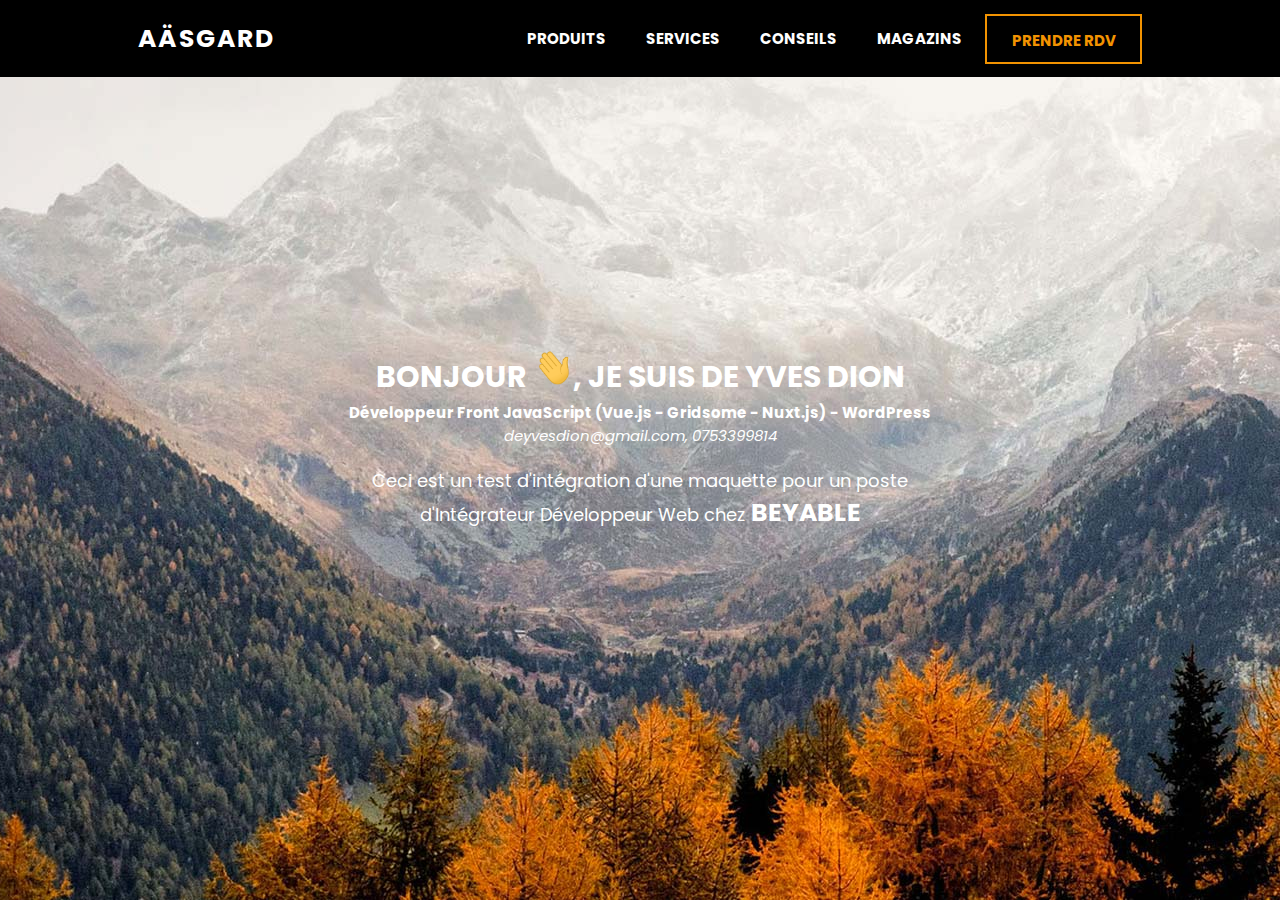
==== index.html @ 00eb6079 "final projet" ====
<!DOCTYPE html>
<html lang="fr">
    <head>
        <meta charset="UTF-8" />
        <meta http-equiv="X-UA-Compatible" content="IE=edge" />
        <meta name="viewport" content="width=device-width, initial-scale=1.0" />
        <link rel="stylesheet" href="./src/style/style.css" />
        <link
            rel="shortcut icon"
            href="./asset/favicon-aasgard.png"
            type="image/x-icon"
        />
        <title>Test d'intégration pour BEYABLE</title>
    </head>
    <body>
        <header>
            <div class="logoSection">
                <a href="#" class="logo">AÄSGARD</a>
            </div>
            <div class="toggle" onclick="toggleMenu()"></div>
            <ul class="menu">
                <li class="navItem">
                    <a href="#">Produits</a>
                </li>
                <li class="navItem">
                    <a href="/service">Services</a>
                </li>
                <li class="navItem">
                    <a href="#">Conseils</a>
                </li>
                <li class="navItem">
                    <a href="#">Magazins</a>
                </li>
                <li class="navItem rdvBlock">
                    <a class="rdv" href="#">Prendre RDV</a>
                </li>
                <li class="navItem">
                    <a href="#" class="logoMobile"
                        ><img
                            class="logoMobileImg"
                            src="./asset/AASGARD-logo-noir-orange.png"
                            alt=""
                            srcset=""
                    /></a>
                </li>
            </ul>
        </header>
        <main>
            <div class="hero">
                <div class="presentation">
                    <h1 class="title">
                        Bonjour
                        <img
                            class="wave"
                            src="./asset/wave.gif"
                            alt="Hand hello wave"
                        />, je suis De Yves DION
                    </h1>
                    <h2 class="subTitle">
                        Développeur Front JavaScript (Vue.js - Gridsome -
                        Nuxt.js) - WordPress
                    </h2>
                    <address class="adress">
                        deyvesdion@gmail.com, 0753399814
                    </address>
                    <p class="description">
                        Ceci est un test d'intégration d'une maquette pour un
                        poste d'Intégrateur Développeur Web chez
                        <span>BEYABLE</span>
                    </p>
                </div>
                <div class="overlay">
                    <div class="popupBox">
                        <div class="popupMrg"></div>
                        <div class="popupImg"></div>
                        <div class="popupImgMobile">
                            <h1 class="title">Vous hésitez ?</h1>
                            <hr class="separator" />
                            <div class="closeBtnMobile"></div>
                        </div>
                        <div class="popupTxt">
                            <div class="closeBtnDesktop"></div>
                            <div class="txtBox">
                                <h1 class="title">Vous hésitez ?</h1>
                                <hr class="separator" />
                                <h2 class="subTitle">
                                    Prenez rendez-vous<br />
                                    en magasin !
                                </h2>
                                <p class="paragraph">
                                    Nos conseillers vous guideront<br />
                                    dans votre projet
                                </p>
                                <button class="btnRdv" type="submit">
                                    je prends rdv
                                </button>
                            </div>
                        </div>
                    </div>
                </div>
            </div>
        </main>

        <script src="./src/js/script.js"></script>
    </body>
</html>
---- src/style/style.css ----
/* Font */
@import url('https://fonts.googleapis.com/css2?family=Poppins:wght@400;700&display=swap');

/* Reset Style */

* {
    margin: 0;
    padding: 0;
    box-sizing: border-box;
    text-decoration: none;
    list-style: none;
    background-repeat: no-repeat;
    font-family: 'Poppins', "sans-serif";
}

/* NavBar Style */
header {
    position: fixed;
    top: 0;
    left: 0;
    width: 100%;
    height: 77px;
    align-items: center;
    padding: 0 80px;
    display: flex;
    justify-content: space-around;
    background: #000000;
    transition: 1.5s;
    z-index: 1000;
}

header .logo {
    color: #FFFFFF;
    font-size: 25px;
    letter-spacing: 2px;
    text-transform: uppercase;
    font-weight: bold;
}

header ul {
    position: relative;
    display: flex;
}


/* loGoMobile Style */
header ul li .logoMobile,
.logoMobileImg {
    display: none;
}

header ul li a {
    color: #FFFFFF;
    font-size: 15px;
    height: 50px;
    position: relative;
    line-height: 50px;
    text-transform: uppercase;
    font-weight: bold;
    padding: 0 20px;
    display: block;
}

header ul li a:hover {
    background-color: #F29301;
}

header ul .rdvBlock {
    width: 160px;
}

header ul li .rdv {
    color: #F29301;
    height: 50px;
    line-height: 50px;
    text-align: center;
    margin-left: 3px;
    border: 2px solid #F29301;
    background: #000000;
    opacity: 1;
}

header ul li .rdv:hover {
    border: 2px solid #F29301;
    color: #F29301;
    background: #FFFFFF;
}


/*---------------------------------- Hero Style ------------------------------ */

main .hero {
    height: 100vh;
    width: 100%;
    background-image: url('../../asset/hero.jpg');
    background-position: center;
    background-size: cover;
}

.hero .presentation {
    position: absolute;
    left: 50%;
    top: 50%;
    color: #FFFFFF;
    transform: translate(-50%, -50%);
    -webkit-transform: translate(-50%, -50%);
    -moz-transform: translate(-50%, -50%);
    -ms-transform: translate(-50%, -50%);
    -o-transform: translate(-50%, -50%);
}

.hero .presentation .title {
    font-size: 30px;
    text-align: center;
    text-transform: uppercase;
}

.hero .presentation .title .wave {
    width: 40px;
}

.hero .presentation .subTitle,
.adress {
    text-align: center;
    font-size: 15px;
}

.hero .presentation .description {
    font-size: 18px;
    text-align: center;
    margin: 20px 0;
}

.hero .presentation .description span {
    font-size: 25px;
    font-weight: bold;
}


/*------------------------------- Overlay Style ---------------------------------*/

.overlay {
    position: fixed;
    height: 100%;
    width: 100%;
    visibility: hidden;
    opacity: 0;
    background-color: rgba(0, 0, 0, 0.5);
    z-index: 1099;
    transition: all 1s ease-in-out;
    -webkit-transition: all 1s ease-in-out;
    -moz-transition: all 1s ease-in-out;
    -ms-transition: all 1s ease-in-out;
    -o-transition: all 1s ease-in-out;
}

.overlay.show {
    visibility: visible;
    opacity: 1;
}

.overlay .popupBox {
    position: absolute;
    width: 759px;
    height: 435px;
    left: 50%;
    top: 51%;
    display: flex;
    flex-direction: row;
    background: #ffffff 0% 0% no-repeat padding-box;
    box-shadow: 0px 0px 20px #00000055;
    transform: translate(-50%, -50%);
    -webkit-transform: translate(-50%, -50%);
    -moz-transform: translate(-50%, -50%);
    -ms-transform: translate(-50%, -50%);
    -o-transform: translate(-50%, -50%);
}

.overlay .popupBox .popupMrg {
    width: 15px;
    height: 435px;
}


.overlay .popupBox .popupMrg::before {
    position: absolute;
    display: block;
    content: "";
    background: #F29301 0% 0% no-repeat padding-box;
    width: 4px;
    height: 137px;
    right: 456.1px;
    bottom: 40px;
}

.overlay .popupBox .popupMrg::after {
    position: absolute;
    display: block;
    content: "";
    background: #F29301 0% 0% no-repeat padding-box;
    width: 4px;
    height: 137px;
    top: 40px;
    left: 13px;
}

.overlay .popupBox .popupImg {
    position: relative;
    width: 286px;
    height: 435px;
    background: transparent url('../../asset/img_desktop.png');
    background-size: cover;
    background-position: center;
    box-sizing: border-box;
    transition: 1s ease;
    overflow: hidden;
    z-index: -1;
}

.overlay .popupBox .popupImgMobile {
    display: none;
    position: relative;
    width: 375px;
    height: 187px;
    background: transparent url('../../asset/img_mobile.jpg');
    background-size: cover;
    background-position: center;
    box-sizing: border-box;
    transition: 1s ease;
    z-index: -1;
}

.overlay .popupBox .popupTxt {
    position: relative;
    width: 458px;
    padding-left: 64px;
}

.popupImgMobile .closeBtnMobile {
    display: none;
}

.popupTxt .closeBtnDesktop {
    position: absolute;
    height: 38px;
    width: 38px;
    top: 8px;
    right: 8px;
    cursor: pointer;
    background: transparent url('../../asset/icon-close-desktop.svg');
}

.txtBox .title {
    font-size: 20px;
    line-height: 30px;
    margin-top: 48px;
    font-weight: bold;
    color: #F29301;
    text-transform: uppercase;
}

.txtBox .separator {
    height: 2px;
    width: 70px;
    margin-top: 18px;
    border: none;
    background: #F29301;
}

.txtBox .subTitle {
    font-size: 27px;
    line-height: 40px;
    font-weight: bold;
    margin-top: 25px;
    color: #0A0A0A;
}

.txtBox .paragraph {
    font-size: 20px;
    line-height: 30px;
    color: #0A0A0A;
}

.txtBox .btnRdv {
    text-align: center;
    font-size: 18px;
    height: 66px;
    line-height: 27px;
    padding: 20px 64px;
    margin-top: 21px;
    cursor: pointer;
    color: #F29301;
    border: 2px solid #F29301;
    text-transform: uppercase;
    font-family: 'Poppins',
        sans-serif;
    background: #FFFFFF;
}

.txtBox .btnRdv:hover {
    color: #FFFFFF;
    background: #F29301;
}


.popupImgMobile .title,
.popupImgMobile .separator {
    display: none;
}


/*---------------------------------------  Media Query ----------------------------------------------*/


@media screen and (max-width: 700px) {


    /* ------------------------ NavBar ---------------- */

    header {
        padding: 30px;
        justify-content: space-between;
    }

    header ul li a {
        font-size: 15px;
        margin: 5px;
        color: #000000;
    }

    header ul .rdvBlock {
        width: 100%;
    }

    /* ------ loGoMobile --------- */

    header ul li .logoMobile {
        display: block;
        font-size: 40px;
        margin-top: 30px;
    }

    header ul li .logoMobileImg {
        display: block;
        width: 120px;
        margin: 0 auto;
    }

    header ul li .logoMobile:hover {
        background-color: #FFFFFF;
    }

    .menu {
        display: block;
        position: fixed;
        width: 100%;
        top: 77px;
        height: 100vh;
        left: 100%;
        padding: 50px 50px;
        text-align: center;
        background: #FFFFFF;
        transition: 1.5s;
        z-index: 999;
        -webkit-transition: 1.5s;
        -moz-transition: 1.5s;
        -ms-transition: 1.5s;
        -o-transition: 1.5s;
    }

    .menu.active {
        left: 0;
    }

    .toggle {
        width: 40px;
        height: 40px;
        background-image: url("../../asset/menu.png");
        background-position: center;
        background-repeat: no-repeat;
        background-size: 30px;
        cursor: pointer;
    }

    .toggle.active {
        background-image: url("../../asset/close.png");
        background-position: center;
        background-repeat: no-repeat;
        background-size: 23px;
        cursor: pointer;
    }

    .hero .presentation {
        width: 90%;
    }


    /* ---------------- Overlay -------------------- */

    .overlay .popupBox {
        width: 100vw;
        height: 100%;
        margin-top: 62%;
    }

    .overlay .popupBox .popupImg {
        display: none;
    }

    .overlay .popupBox .popupMrg {
        display: none;
    }

    .overlay .popupBox .popupImgMobile {
        position: absolute;
        display: block;
        height: 183px;
        width: 100%;
        top: 0px;
    }

    .popupTxt .closeBtnDesktop {
        display: none;
    }

    .popupImgMobile .closeBtnMobile {
        display: block;
        position: absolute;
        height: 35px;
        width: 35px;
        right: 16.26px;
        top: 16.26px;
        cursor: pointer;
        background: transparent url('../../asset/icon-close-mobile.svg');
    }

    .popupImgMobile .title {
        display: block;
        font-size: 16px;
        line-height: 25px;
        font-weight: bold;
        color: #FFFFFF;
        text-transform: uppercase;
        margin-top: 123px;
        padding-left: 30px;
    }

    .popupImgMobile .separator {
        display: block;
        position: absolute;
        height: 3px;
        width: 50px;
        left: 30px;
        margin-top: 10px;
        background: #FFFFFF;
    }

    .overlay .popupBox .popupTxt {
        position: fixed;
        width: 100%;
        height: 78%;
        bottom: 0%;
        padding: 30px;

    }

    .txtBox .title,
    .txtBox .separator {
        display: none;
    }

    .txtBox .subTitle {
        font-size: 22px;
        line-height: 33px;
        margin-top: 34px;
    }

    .txtBox .paragraph {
        font-size: 16px;
        line-height: 25px;
        margin-top: 12px;
    }

    .txtBox .btnRdv {
        height: 53px;
        width: 280px;
        font-size: 16px;
        line-height: 25px;
        padding: 0 0;
        position: absolute;
        bottom: 50%;
    }

    .txtBox .btnRdv:hover {
        color: #FFFFFF;
    }

}

/* ---------------- Media Query mode Landscape ------------------------ */

@media screen and (max-width: 930px) and (orientation:landscape) {


    /* ------------------------ NavBar ---------------- */

    header {
        padding: 30px;
        justify-content: space-between;
    }

    header ul li a {
        height: 36px;
        line-height: 39px;
        color: #000000;
    }

    header ul .rdvBlock {
        width: 100%;
    }

    /* ------ loGoMobile --------- */

    header ul li .logoMobileImg {
        display: none;
    }


    .menu {
        display: block;
        position: fixed;
        width: 100%;
        top: 77px;
        height: 100vh;
        left: 100%;
        padding-top: 20px;
        padding-left: 50px;
        padding-right: 50px;
        text-align: center;
        background: #FFFFFF;
        transition: 1.5s;
        z-index: 999;
    }

    .menu.active {
        left: 0;
    }

    .toggle {
        width: 40px;
        height: 40px;
        background-image: url("../../asset/menu.png");
        background-position: center;
        background-repeat: no-repeat;
        background-size: 30px;
        cursor: pointer;
    }

    .toggle.active {
        background-image: url("../../asset/close.png");
        background-position: center;
        background-repeat: no-repeat;
        background-size: 23px;
        cursor: pointer;
    }

    /* ---------------- Overlay -------------------- */

    .overlay .popupBox {
        width: 100%;
        top: 46%;
        margin-top: 9%;
    }

    .txtBox .title,
    .txtBox .separator {
        display: none;
    }

    .overlay .popupBox .popupImg {
        display: none;
    }

    .overlay .popupBox .popupMrg {
        display: none;
    }

    .overlay .popupBox .popupImgMobile {
        position: absolute;
        display: block;
        height: 183px;
        width: 100%;
        top: 0px;
    }

    .popupTxt .closeBtnDesktop {
        display: none;
    }

    .popupImgMobile .closeBtnMobile {
        display: block;
        position: absolute;
        height: 35px;
        width: 35px;
        right: 16.26px;
        top: 16.26px;
        cursor: pointer;
        background: transparent url('../../asset/icon-close-mobile.svg');
    }

    .popupImgMobile .title {
        display: block;
        font-size: 16px;
        line-height: 25px;
        font-weight: bold;
        color: #FFFFFF;
        text-transform: uppercase;
        margin-top: 123px;
        padding-left: 30px;
    }

    .popupImgMobile .separator {
        display: block;
        position: absolute;
        height: 3px;
        width: 50px;
        left: 30px;
        margin-top: 10px;
        background: #FFFFFF;
    }

    .overlay .popupBox .popupTxt {
        position: fixed;
        width: 100%;
        height: 78%;
        bottom: 0%;
        padding: 30px;

    }

    .overlay .popupBox .popupTxt .txtBox {
        position: relative;
        top: 29%;
        padding: 0;
        display: flex;
        flex-direction: row;
        justify-content: space-between;
    }

    .txtBox .subTitle {
        font-size: 21px;
        line-height: 20px;
        margin-top: 45px;
    }

    .txtBox .paragraph {
        position: relative;
        width: 200px;
        font-size: 16px;
        line-height: 20px;
        margin-top: 44px;
        margin-right: 2%;
    }

    .txtBox .btnRdv {
        position: relative;
        height: 53px;
        width: 260px;
        font-size: 16px;
        line-height: 20px;
        margin-right: 2%;
        margin-top: 45px;
    }

    .hero .presentation {
        position: absolute;
        left: 50%;
        top: 62%;
        color: #FFFFFF;
    }

}
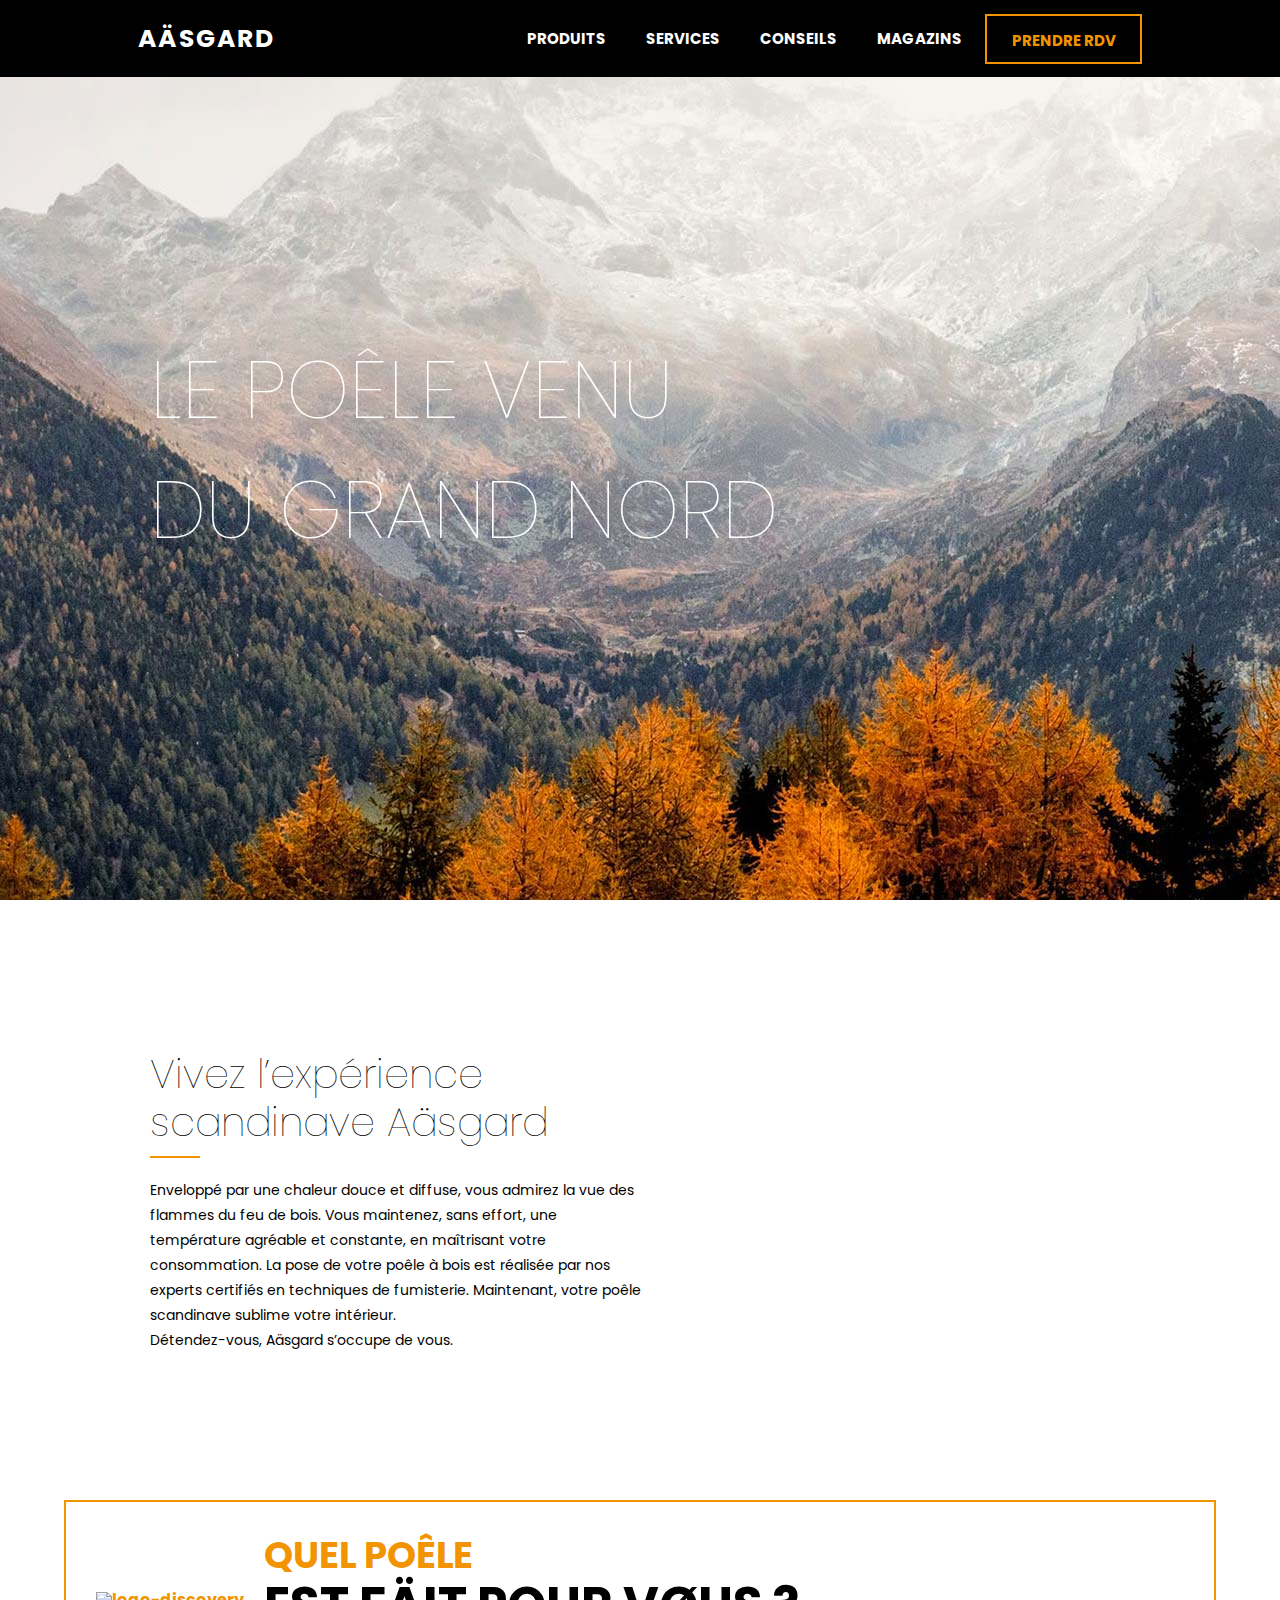
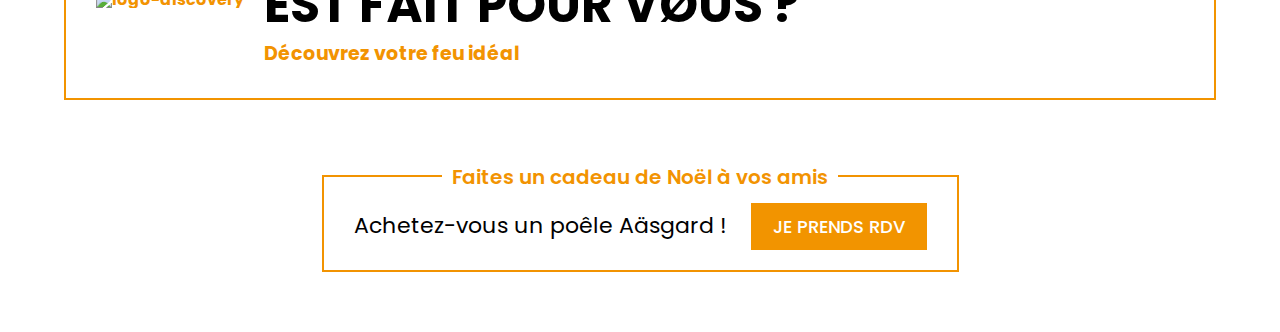
==== commit b3328295: "gift section" ====
--- a/index.html
+++ b/index.html
@@ -48,26 +48,8 @@
         <main>
             <div class="hero">
                 <div class="presentation">
-                    <h1 class="title">
-                        Bonjour
-                        <img
-                            class="wave"
-                            src="./asset/wave.gif"
-                            alt="Hand hello wave"
-                        />, je suis De Yves DION
-                    </h1>
-                    <h2 class="subTitle">
-                        Développeur Front JavaScript (Vue.js - Gridsome -
-                        Nuxt.js) - WordPress
-                    </h2>
-                    <address class="adress">
-                        deyvesdion@gmail.com, 0753399814
-                    </address>
-                    <p class="description">
-                        Ceci est un test d'intégration d'une maquette pour un
-                        poste d'Intégrateur Développeur Web chez
-                        <span>BEYABLE</span>
-                    </p>
+                    <h1 class="title">LE POÊLE VENU </br>
+                        DU GRAND NORD</h1>
                 </div>
                 <div class="overlay">
                     <div class="popupBox">
@@ -99,6 +81,40 @@
                     </div>
                 </div>
             </div>
+            <div class="experience">
+                <h2 class="title">Vivez l’expérience </br>
+                        scandinave Aäsgard</h2>
+                <p class="description">Enveloppé par une chaleur douce et diffuse, vous admirez la vue des flammes du feu de bois.
+                   Vous maintenez, sans effort, une température agréable et constante, en maîtrisant votre consommation.
+                   La pose de votre poêle à bois est réalisée par nos experts certifiés en techniques de fumisterie.
+                   Maintenant, votre poêle scandinave sublime votre intérieur.<br>
+                   Détendez-vous, Aäsgard s’occupe de vous.</p>
+            </div>
+            <div class="discovery">
+                <div class="img">
+                    <img src="./asset/logo-discovery.png" alt="logo-discovery">
+                </div>
+                <div class="content">
+                    <div class="h1">Quel poêle</div>
+                    <div class="h2">Est fäit pour vØus&nbsp;?</div>
+                    <div class="txt">Découvrez votre feu idéal</div>
+                </div>
+
+            </div>
+            <div class="gift">
+                <div class="gift__wrapper">
+                    <div class="title">
+                        <div class="inner">
+                           Faites un cadeau de Noël à vos amis 
+                        </div>
+                    </div>
+                    <div class="txt">
+                        Achetez-vous un poêle Aäsgard !
+                    </div>
+                    <button class="btn" type="button">Je prends RDV</button>
+                </div>
+            </div>
+           
         </main>
 
         <script src="./src/js/script.js"></script>
--- a/src/style/style.css
+++ b/src/style/style.css
@@ -1,5 +1,5 @@
 /* Font */
-@import url('https://fonts.googleapis.com/css2?family=Poppins:wght@400;700&display=swap');
+@import url('https://fonts.googleapis.com/css2?family=Poppins:wght@100;400;700&display=swap');
 
 /* Reset Style */
 
@@ -95,46 +95,179 @@
     background-image: url('../../asset/hero.jpg');
     background-position: center;
     background-size: cover;
-}
-
-.hero .presentation {
+    display: flex;
+    flex-direction: column;
+    justify-content: center;
+    align-items: flex-start;
+}
+
+.hero .presentation .title {
+    font-size: 80px;
+    color: #FFFFFF;
+    font-weight: lighter;
+    margin-left: 150px;
+}
+
+.hero .presentation .title::after {
     position: absolute;
-    left: 50%;
-    top: 50%;
+    background-image: url("../../asset/slider.png");
+    background-size: 280px 700px;
+    display: inline-block;
+    width: 280px;
+    height: 700px;
+    top: 347px;
+    right: 150px;
+    content: "";
+}
+
+/*------------------------------- Experience Style ---------------------------------*/
+.experience {
+    margin-top: 100px;
+    margin: 150px;
+    height: 300px;
+
+}
+
+.experience .title {
+    font-size: 40px;
+    font-weight: 100;
+    line-height: 48px
+}
+
+.experience .title::after {
+    content: '';
+    display: block;
+    width: 50px;
+    height: 2px;
+    background: #f29400;
+    margin-top: 10px;
+    margin-bottom: 20px;
+}
+
+.experience .description {
+    font-size: 14px;
+    font-weight: 400;
+    line-height: 25px;
+    width: 500px;
+    text-align: left;
+}
+
+/*------------------------------- discovery Style ---------------------------------*/
+.discovery {
+    height: 200px;
+    width: 90%;
+    margin: 0 auto;
+    border: 2px solid #f29400;
+    font-weight: 700;
+    line-height: 1;
+    color: #f29301;
+    display: flex;
+    justify-content: flex-start;
+    align-items: center;
+    flex-direction: row;
+    background-image: url("../../asset/discovery.png");
+    cursor: pointer;
+    background-position: right;
+    background-size: contain;
+    text-align: left;
+}
+
+.discovery .img img {
+    margin-right: 20px;
+    margin-left: 30px;
+}
+
+.discovery .content {
+    flex: 0 1 auto;
+    padding: 20px 0;
+}
+
+.discovery .content .h1 {
+    font-size: 37px;
+    text-transform: uppercase;
+}
+
+.discovery .content .h2 {
+    font-size: 49px;
+    text-transform: uppercase;
+    color: #000000;
+    margin-top: 7px;
+}
+
+.discovery .content .txt {
+    font-size: 19px;
+    margin-top: 14px;
+}
+
+
+
+/*------------------------------- Gift Style ---------------------------------*/
+.gift {
+    text-align: center;
+    margin-top: 60px;
+}
+
+.gift__wrapper {
+    position: relative;
+    display: inline-block;
+    max-width: 100%;
+    border: solid 2px #f29301;
+    font-weight: 400;
+    line-height: 1;
+    color: #000000;
+    cursor: pointer;
+    padding: 26px 30px 20px;
+    margin-top: 15px;
+    margin-bottom: 60px;
+    text-align: center;
+}
+
+.gift__wrapper .title {
+    position: absolute;
+    top: -15px;
+    left: 0;
+    right: 0;
+    height: 30px;
+    line-height: 30px;
+    font-size: 20px;
+    font-weight: 600;
+    color: #f29301;
+    text-align: center;
+}
+
+.gift__wrapper .title .inner {
+    display: inline-block;
+    padding: 0 10px;
+    background: #FFFFFF;
+}
+
+.gift__wrapper .txt {
+    font-size: 22px;
+    line-height: 1.3;
+    display: inline-block;
+    margin-right: 20px;
+}
+
+.gift__wrapper .btn {
+    display: inline-block;
+    padding: 8px 20px;
+    border: solid 2px #f29400;
+    background: #f29400;
     color: #FFFFFF;
-    transform: translate(-50%, -50%);
-    -webkit-transform: translate(-50%, -50%);
-    -moz-transform: translate(-50%, -50%);
-    -ms-transform: translate(-50%, -50%);
-    -o-transform: translate(-50%, -50%);
-}
-
-.hero .presentation .title {
-    font-size: 30px;
     text-align: center;
     text-transform: uppercase;
-}
-
-.hero .presentation .title .wave {
-    width: 40px;
-}
-
-.hero .presentation .subTitle,
-.adress {
-    text-align: center;
-    font-size: 15px;
-}
-
-.hero .presentation .description {
+    font-weight: 500;
     font-size: 18px;
-    text-align: center;
-    margin: 20px 0;
-}
-
-.hero .presentation .description span {
-    font-size: 25px;
-    font-weight: bold;
-}
+    cursor: pointer;
+    white-space: nowrap;
+}
+
+.gift__wrapper .btn:hover {
+    background: #FFFFFF;
+    color: #F29301
+}
+
+/*-------------------------------Slide Style ---------------------------------*/
 
 
 /*------------------------------- Overlay Style ---------------------------------*/
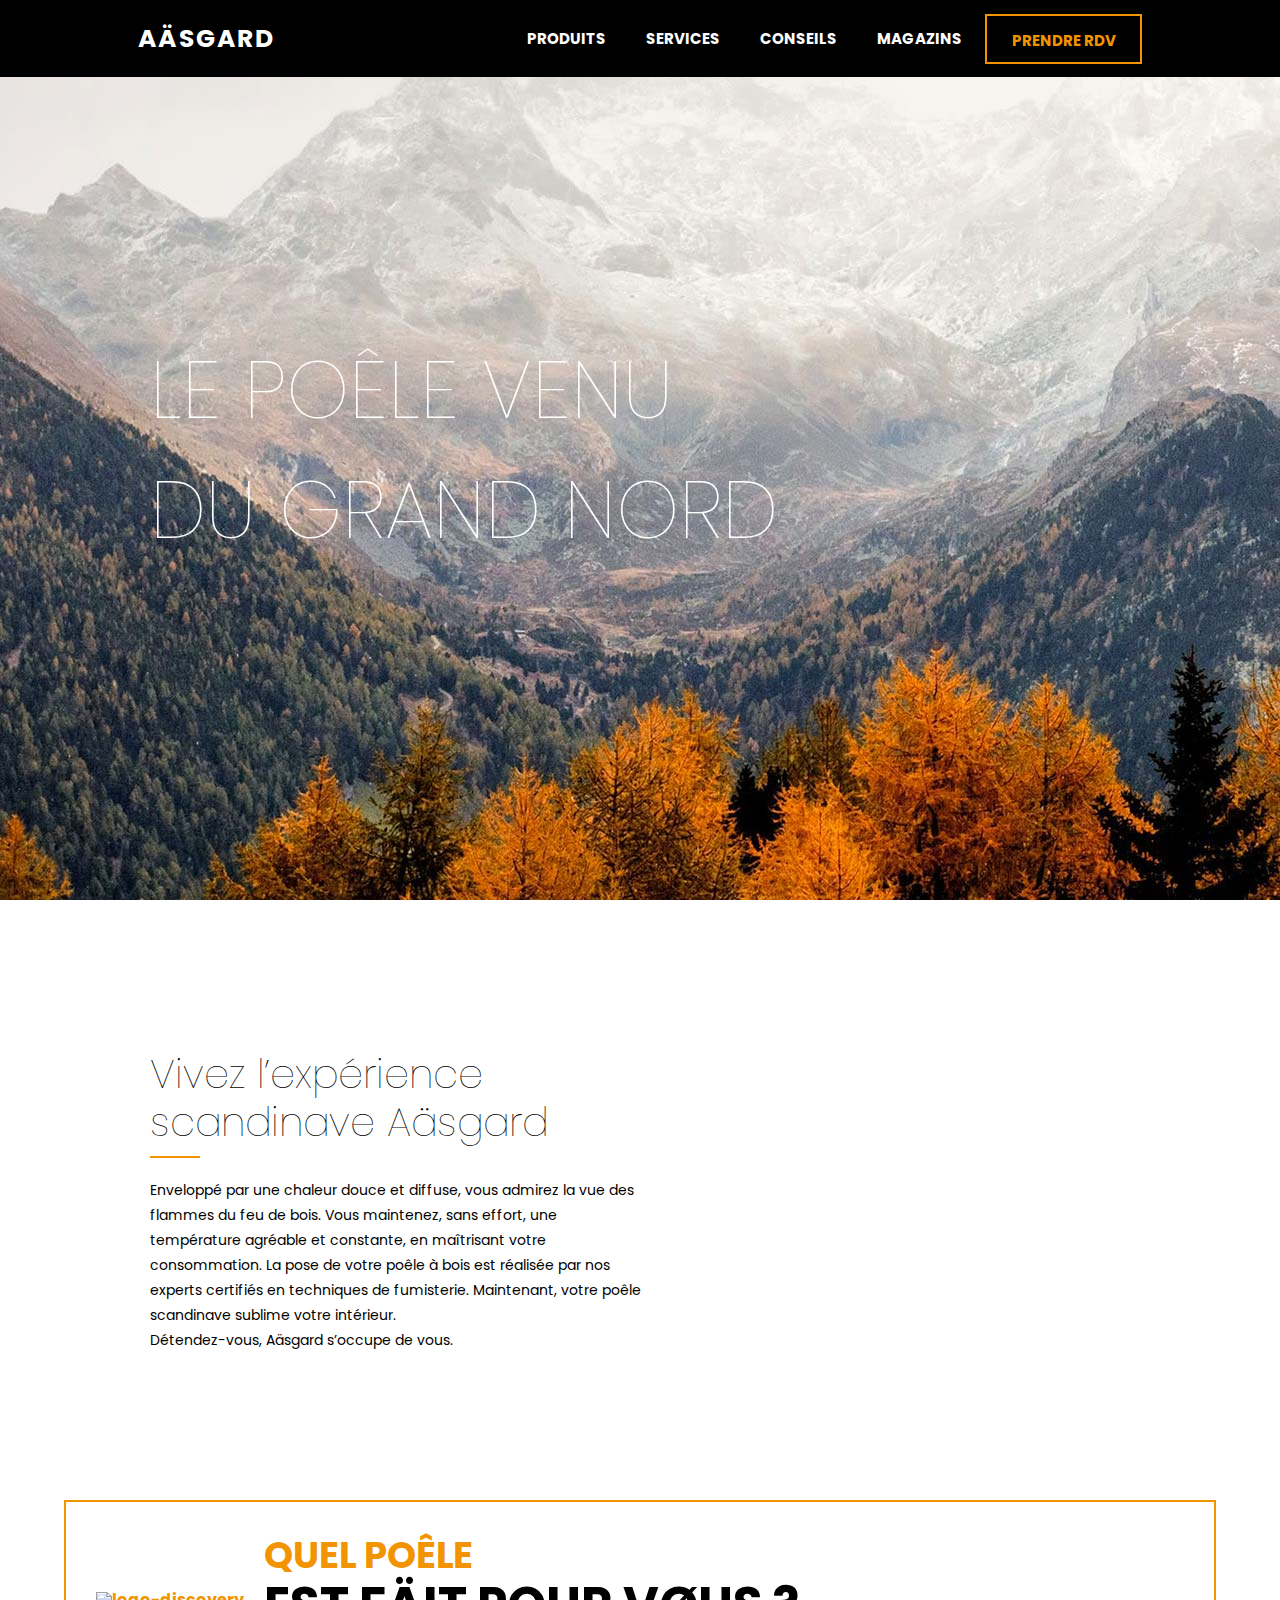
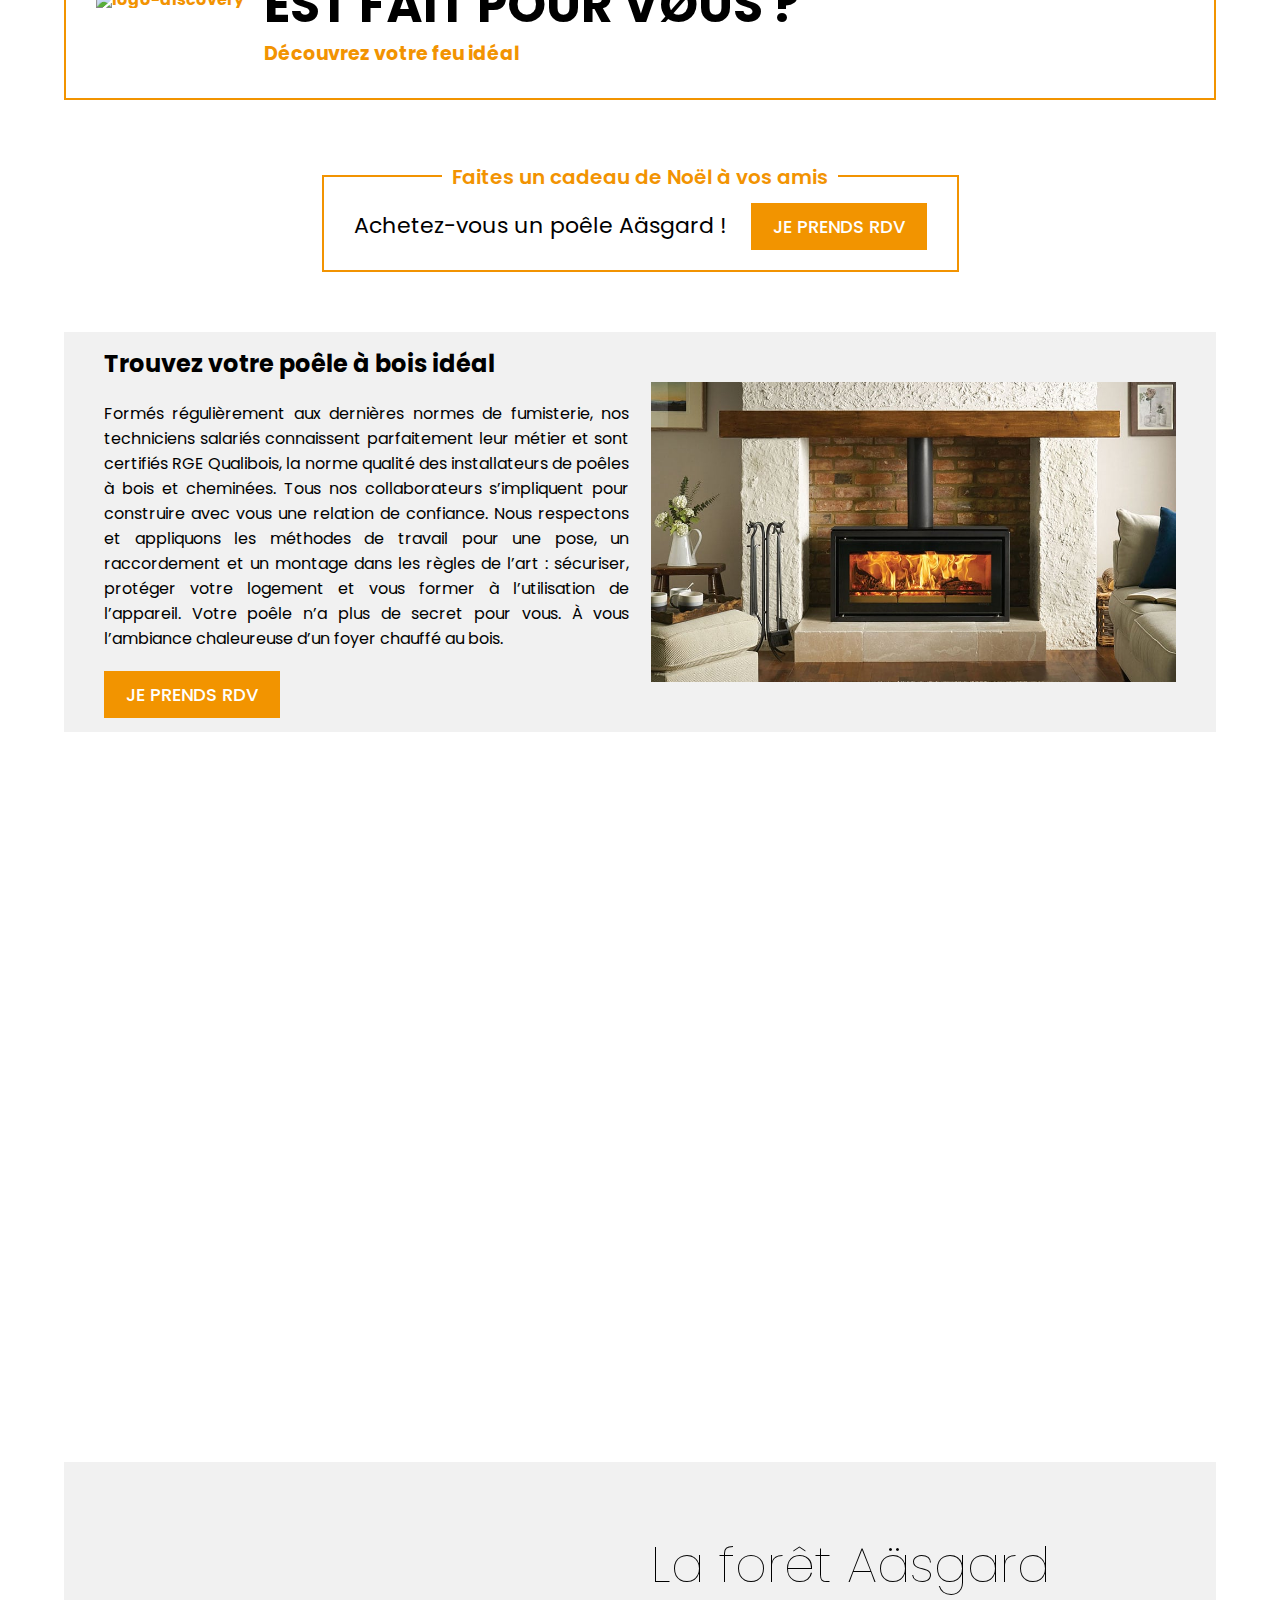
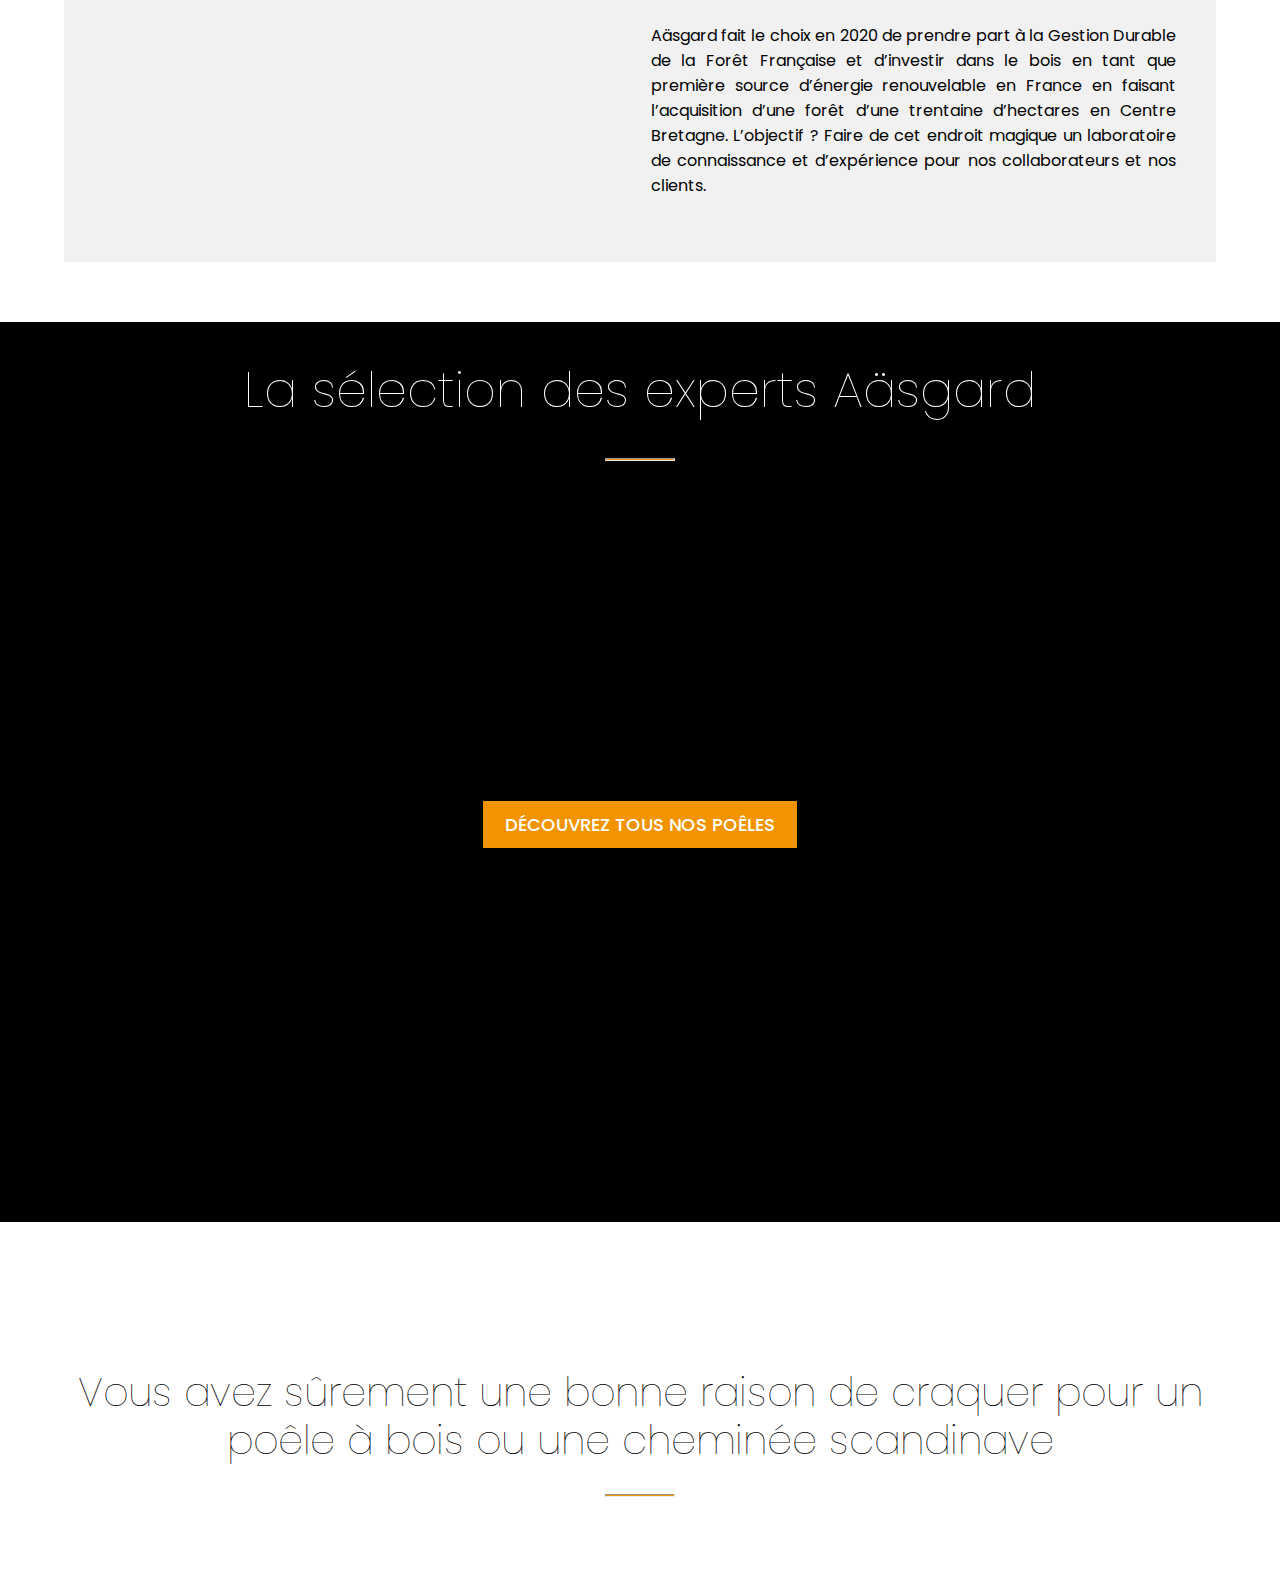
==== commit 4a5b5344: "question section" ====
--- a/index.html
+++ b/index.html
@@ -13,6 +13,7 @@
         <title>Test d'intégration pour BEYABLE</title>
     </head>
     <body>
+        <!------------------------------------------ Header ----------------------------------------->
         <header>
             <div class="logoSection">
                 <a href="#" class="logo">AÄSGARD</a>
@@ -46,11 +47,13 @@
             </ul>
         </header>
         <main>
+            <!------------------------------------------ Hero ----------------------------------------->
             <div class="hero">
                 <div class="presentation">
                     <h1 class="title">LE POÊLE VENU </br>
                         DU GRAND NORD</h1>
                 </div>
+                <!------------------------------------------ Overlay ----------------------------------------->
                 <div class="overlay">
                     <div class="popupBox">
                         <div class="popupMrg"></div>
@@ -81,6 +84,7 @@
                     </div>
                 </div>
             </div>
+            <!------------------------------------------ Experience ----------------------------------------->
             <div class="experience">
                 <h2 class="title">Vivez l’expérience </br>
                         scandinave Aäsgard</h2>
@@ -90,6 +94,7 @@
                    Maintenant, votre poêle scandinave sublime votre intérieur.<br>
                    Détendez-vous, Aäsgard s’occupe de vous.</p>
             </div>
+            <!------------------------------------------ Discovery ----------------------------------------->
             <div class="discovery">
                 <div class="img">
                     <img src="./asset/logo-discovery.png" alt="logo-discovery">
@@ -101,6 +106,7 @@
                 </div>
 
             </div>
+            <!------------------------------------------ Gift ----------------------------------------->
             <div class="gift">
                 <div class="gift__wrapper">
                     <div class="title">
@@ -114,7 +120,77 @@
                     <button class="btn" type="button">Je prends RDV</button>
                 </div>
             </div>
-           
+            <!------------------------------------------ Slide ----------------------------------------->
+            <div class="slide">
+                    <div class="container">
+                        <div class="title">
+                            <h2>Trouvez votre poêle à bois idéal</h2>
+                            <div class="txt">
+                                <p>
+                                    Formés régulièrement aux dernières normes de fumisterie, nos techniciens salariés connaissent 
+                                    parfaitement leur métier et sont certifiés RGE Qualibois, 
+                                    la norme qualité des installateurs de poêles à bois et cheminées. 
+                                    Tous nos collaborateurs s’impliquent pour construire avec vous une relation de confiance. 
+                                    Nous respectons et appliquons les méthodes de travail pour une pose, un raccordement 
+                                    et un montage dans les règles de l’art : sécuriser, protéger votre logement et vous 
+                                    former à l’utilisation de l’appareil. Votre poêle n’a plus de secret pour vous. 
+                                    À vous l’ambiance chaleureuse d’un foyer chauffé au bois.
+                                </p>
+                            </div>
+                            <div class="btn__section">
+                                <button class="btn" type="button">Je prends RDV</button>
+                            </div>
+                        </div>
+                    </div>
+                    <div class="img">
+                    </div>
+                </div>
+                <!------------------------------------------ Parallax ----------------------------------------->
+                <div class="parallax">
+                </div>
+                <!------------------------------------------ Video ----------------------------------------->
+                <div class="video">
+                    <div class="videoYtb"> 
+                        <embed style="height: 100%; width:100%" src="https://www.youtube.com/embed/bnU12Z9dxX0">
+                    </div>
+                    <div class="container">
+                         <div class="title">
+                            <h2>La forêt Aäsgard</h2>
+                            <div class="txt">
+                                <p>
+                                  Aäsgard fait le choix en 2020 de prendre part à la Gestion 
+                                  Durable de la Forêt Française et d’investir dans le bois en 
+                                  tant que première source d’énergie renouvelable en France en 
+                                  faisant l’acquisition d’une forêt d’une trentaine d’hectares en Centre Bretagne. 
+                                  L’objectif ? Faire de cet endroit magique un laboratoire de connaissance 
+                                  et d’expérience pour nos collaborateurs et nos clients.
+                                </p>
+                            </div>
+                        </div>
+                    </div>
+                </div>
+                 <!------------------------------------------ Carousel ----------------------------------------->
+                 <div class="carousel">
+                     <h2 class="title">La sélection des experts Aäsgard</h2>
+                     <hr class="separator">
+                     <div class="container">
+                        <div class="img1"></div>
+                        <div class="img2"></div>
+                        <div class="img3"></div>
+                        <div class="img4"></div>
+                     </div>
+                    <div class="btn__section">
+                                <button class="btn" type="button">Découvrez tous nos poêles</button>
+                    </div>
+                 </div>
+                   <!------------------------------------------ Question ----------------------------------------->
+                   <div class="question">
+                       <h2 class="txt">
+                           Vous avez sûrement une bonne raison de craquer 
+                           pour un poêle à bois ou une cheminée scandinave
+                       </h2>
+                       <hr class="separator"/>
+                   </div>
         </main>
 
         <script src="./src/js/script.js"></script>
--- a/src/style/style.css
+++ b/src/style/style.css
@@ -42,6 +42,20 @@
     display: flex;
 }
 
+header.sticky {
+    background-color: #FFFFFF;
+    box-shadow: 0 5px 20px #f3dab4;
+}
+
+header.sticky .logo {
+    color: #000000;
+}
+
+header.sticky ul li a {
+    color: #000000;
+}
+
+
 
 /* loGoMobile Style */
 header ul li .logoMobile,
@@ -84,6 +98,14 @@
     border: 2px solid #F29301;
     color: #F29301;
     background: #FFFFFF;
+}
+
+header.sticky ul li .rdv {
+    color: #FFFFFF
+}
+
+header.sticky ul li .rdv:hover {
+    color: #000000;
 }
 
 
@@ -268,7 +290,204 @@
 }
 
 /*-------------------------------Slide Style ---------------------------------*/
-
+.slide {
+    height: 400px;
+    width: 90%;
+    margin: 0 auto;
+    padding: 40px;
+    background-color: #F1F1F1;
+    display: flex;
+    align-items: center;
+    justify-content: space-between;
+    flex-direction: row;
+}
+
+.slide .container {
+    width: 49%;
+    text-align: justify;
+}
+
+.slide .container h2 {
+    margin-bottom: 20px;
+}
+
+.slide .container .title .btn__section .btn {
+    padding: 8px 20px;
+    border: solid 2px #f29400;
+    margin-top: 20px;
+    background: #f29400;
+    color: #FFFFFF;
+    text-align: center;
+    text-transform: uppercase;
+    font-weight: 500;
+    font-size: 18px;
+    cursor: pointer;
+    white-space: nowrap;
+}
+
+.slide .container .title .btn__section .btn:hover {
+    background: #FFFFFF;
+    color: #F29301
+}
+
+.slide .img {
+    background-image: url("../../asset/slide.jpg");
+    height: 300px;
+    width: 49%;
+    background-size: cover;
+    background-position: center;
+
+}
+
+/*------------------------------- Paralax Style ---------------------------------*/
+
+.parallax {
+    height: 70vh;
+    margin: 50px 0;
+    background-image: url("../../asset/parallax.jpg");
+    background-size: cover;
+    background-position: center;
+    background-attachment: fixed;
+}
+
+/*------------------------------- Video Style ---------------------------------*/
+.video {
+    height: 400px;
+    width: 90%;
+    margin: 0 auto;
+    padding: 40px;
+    background-color: #F1F1F1;
+    display: flex;
+    align-items: center;
+    justify-content: space-between;
+    flex-direction: row;
+}
+
+.video .videoYtb {
+    height: 300px;
+    width: 49%;
+
+}
+
+.video .container {
+    width: 49%;
+    text-align: justify;
+}
+
+.video .container h2 {
+    margin-bottom: 20px;
+    font-size: 50px;
+    font-weight: 100;
+}
+
+/*------------------------------- Carousel Style ---------------------------------*/
+
+.carousel {
+    width: 100%;
+    height: 100vh;
+    margin: 60px 0;
+    background-color: #000000;
+}
+
+.carousel .title {
+    font-size: 50px;
+    font-weight: 100;
+    text-align: center;
+    padding-top: 30px;
+    color: #FFFFFF;
+}
+
+.carousel .separator {
+    width: 70px;
+    height: 3px;
+    background-color: #F29301;
+    margin: 0 auto;
+    margin-top: 30px
+}
+
+.carousel .container {
+    max-width: 1300px;
+    margin: 70px auto 0;
+    padding: 0 15px;
+    display: grid;
+    grid-template-columns: repeat(auto-fill, 300px);
+    grid-gap: 7px;
+    justify-content: center;
+}
+
+.carousel .container .img1 {
+    background-image: url("../../asset/poêle1.jpg")
+}
+
+.carousel .container .img2 {
+    background-image: url("../../asset/poêle2.jpg")
+}
+
+.carousel .container .img3 {
+    background-image: url("../../asset/poêle3.jpg")
+}
+
+.carousel .container .img4 {
+    background-image: url("../../asset/poêle4.jpg")
+}
+
+.carousel .container div {
+    min-height: 200px;
+    padding: 10px;
+    cursor: pointer;
+}
+
+.carousel .btn__section {
+    margin-top: 50px;
+    display: flex;
+    align-items: center;
+    justify-content: center;
+}
+
+.carousel .btn__section .btn {
+    padding: 8px 20px;
+    border: solid 2px #f29400;
+    margin-top: 20px;
+    background: #f29400;
+    color: #FFFFFF;
+    text-align: center;
+    text-transform: uppercase;
+    font-weight: 500;
+    font-size: 18px;
+    cursor: pointer;
+    white-space: nowrap;
+}
+
+.carousel .btn__section .btn:hover {
+    background: #FFFFFF;
+    color: #F29301
+}
+
+/*------------------------------- Question Style ---------------------------------*/
+.question {
+    height: 300px;
+    width: 90%;
+    margin: 0 auto;
+    display: flex;
+    align-items: center;
+    justify-content: center;
+    flex-direction: column;
+}
+
+.question .txt {
+    font-size: 40px;
+    font-weight: 100;
+    line-height: 48px;
+    text-align: center;
+}
+
+.question .separator {
+    width: 70px;
+    height: 3px;
+    background-color: #F29301;
+    margin: 0 auto;
+    margin-top: 30px
+}
 
 /*------------------------------- Overlay Style ---------------------------------*/
 
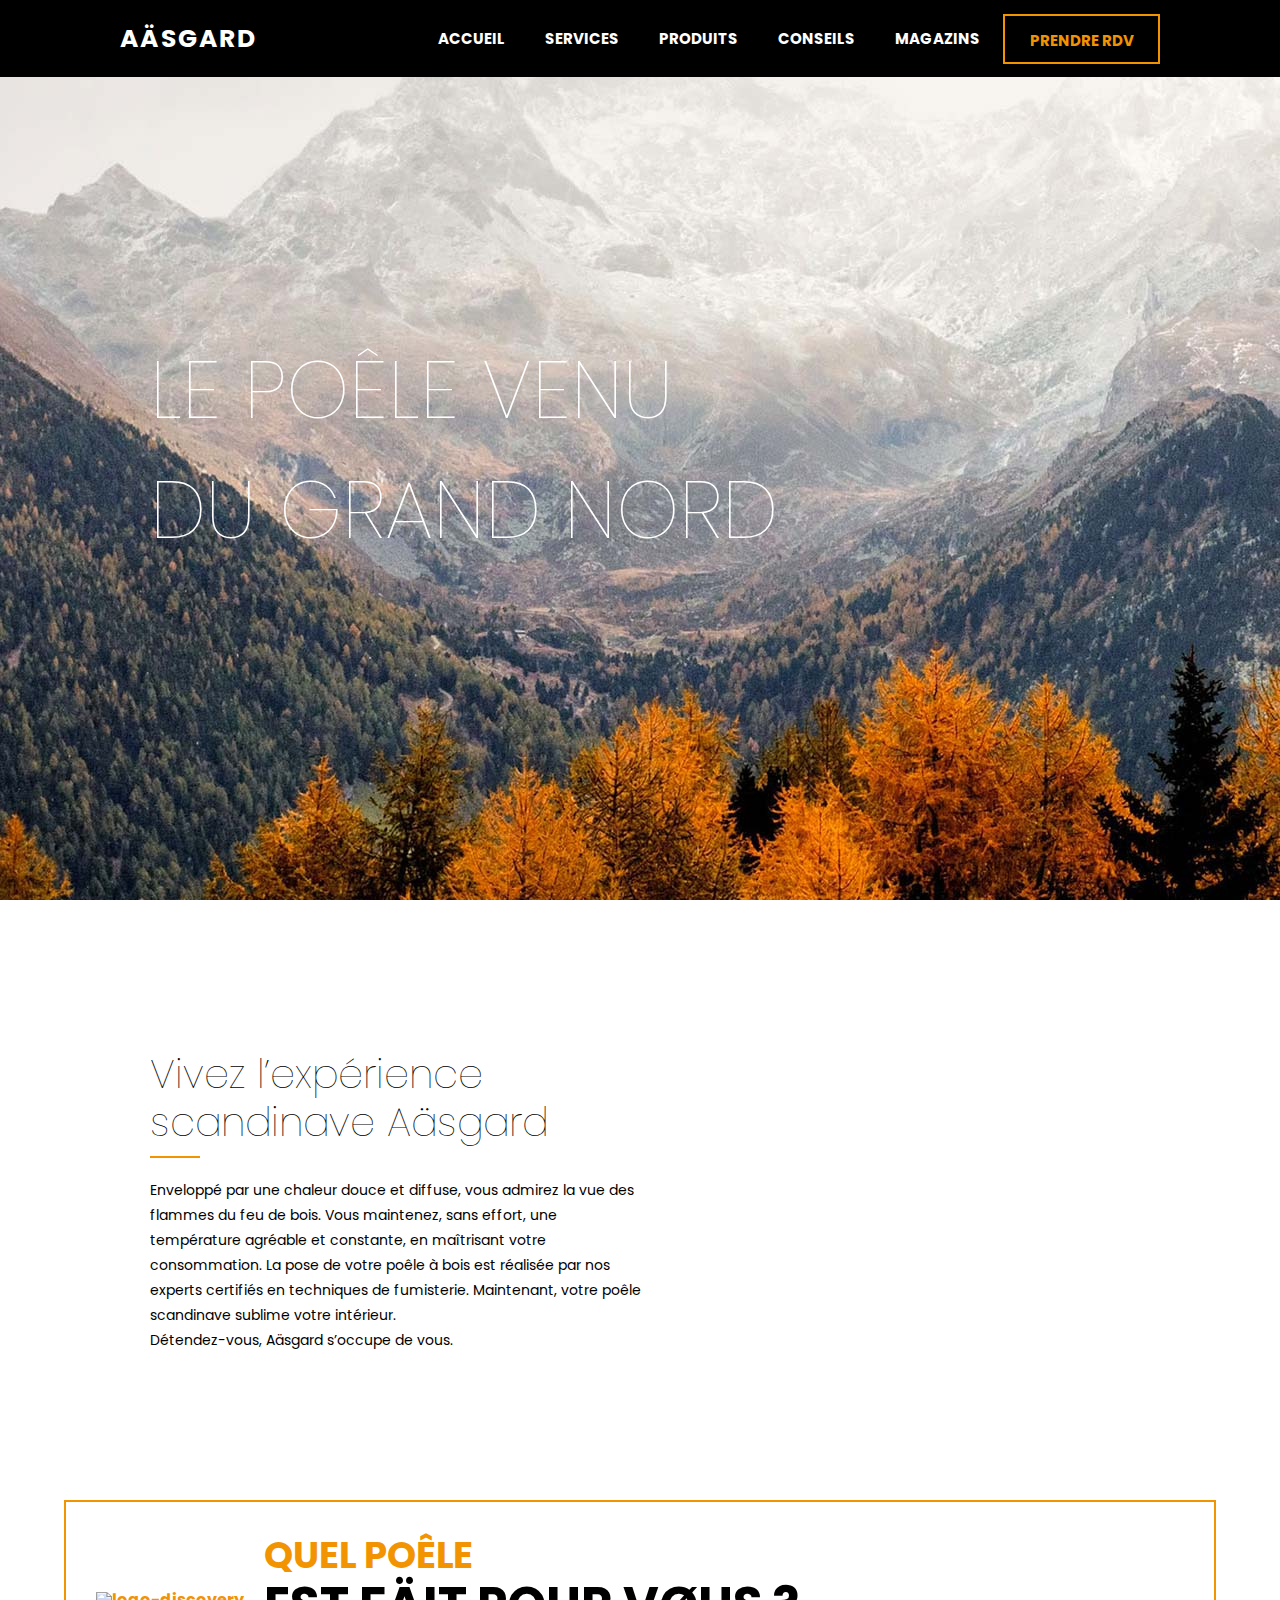
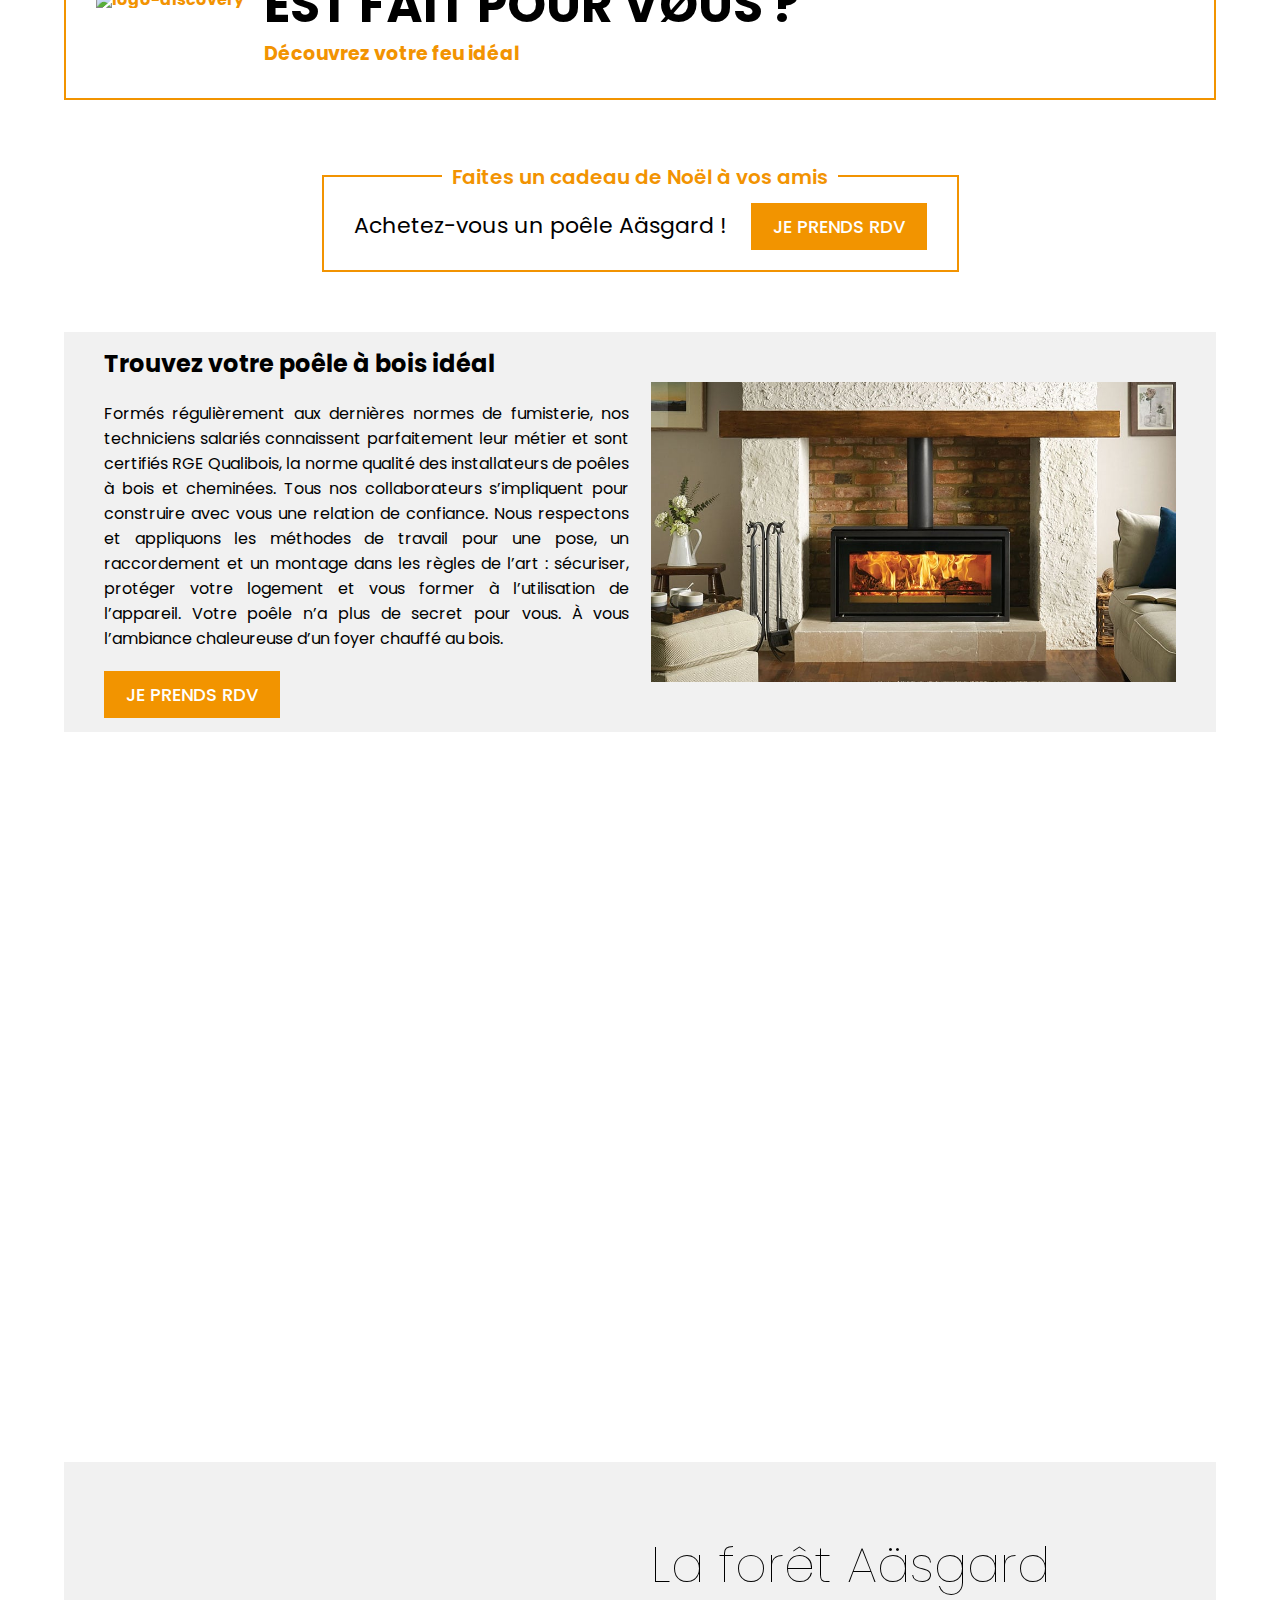
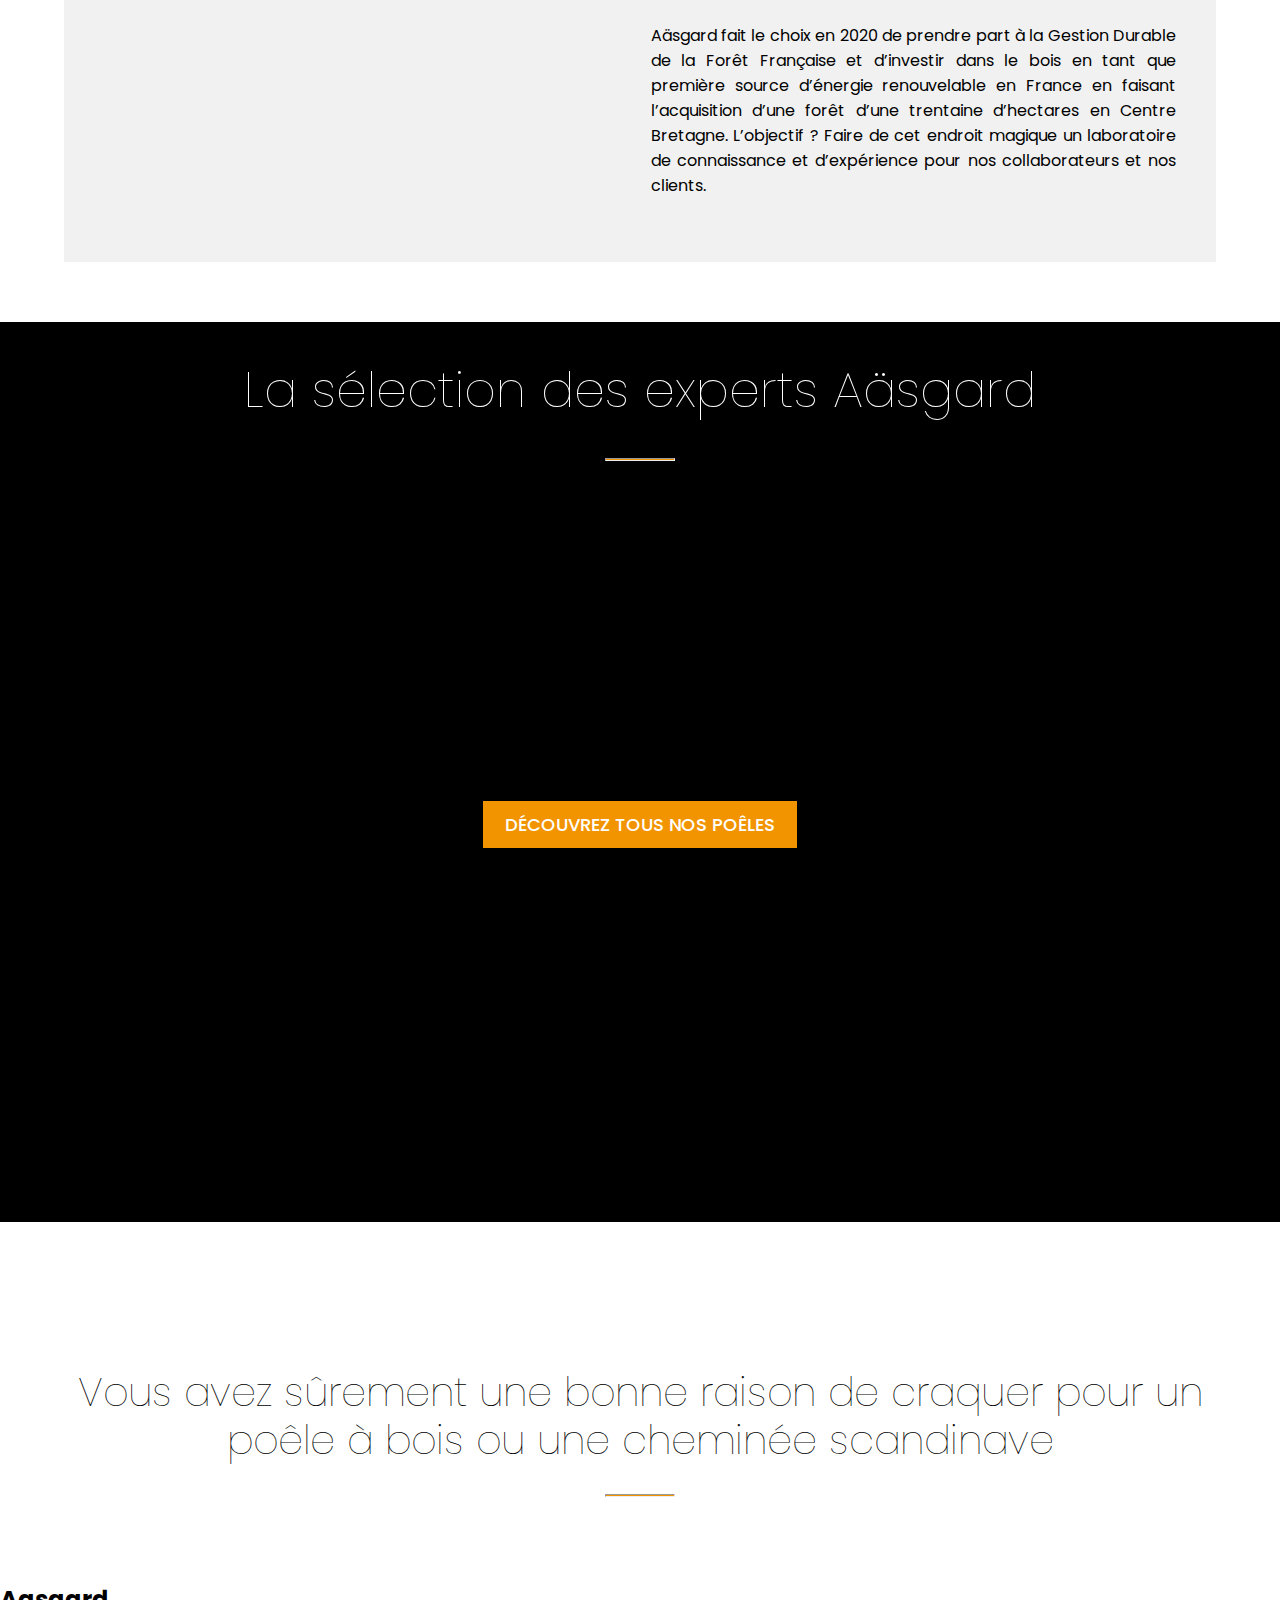
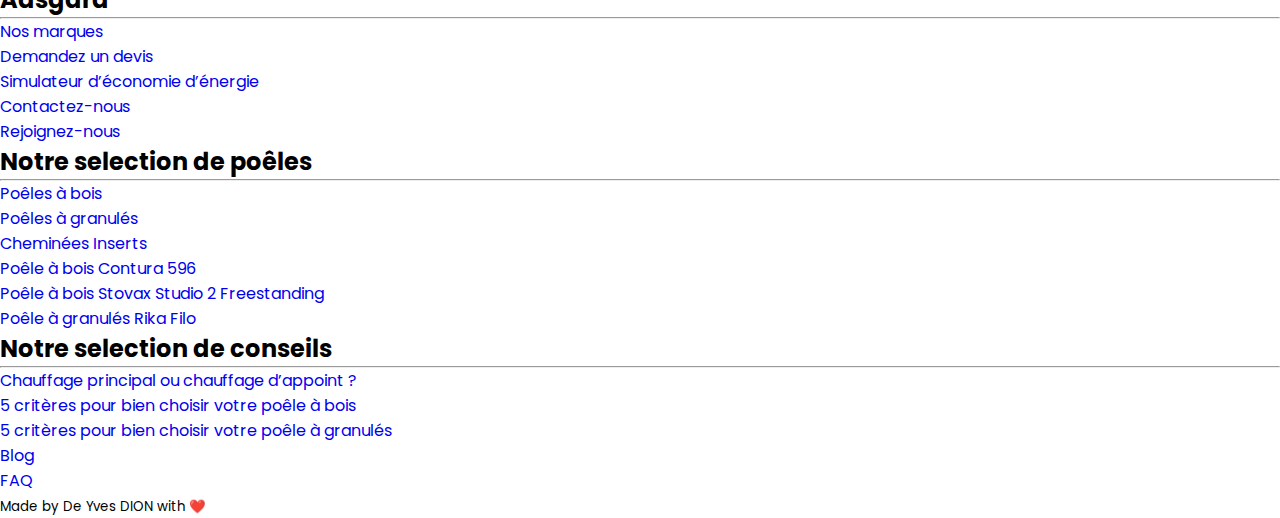
==== commit d5738d2c: "navbar structure added all pages" ====
--- a/index.html
+++ b/index.html
@@ -10,30 +10,40 @@
             href="./asset/favicon-aasgard.png"
             type="image/x-icon"
         />
-        <title>Test d'intégration pour BEYABLE</title>
+        <!-- Injection de la barre de navigation -->
+        <script src="https://code.jquery.com/jquery-2.2.4.min.js" 
+            integrity="sha256-BbhdlvQf/xTY9gja0Dq3HiwQF8LaCRTXxZKRutelT44=" 
+            crossorigin="anonymous">
+        </script>
+        <script>
+        $(function(){
+            $('#header').load("./menu/index.html");
+        });
+        </script>
+        <title>Test d'intégration de la maquette du site de Aäsgard</title>
     </head>
     <body>
         <!------------------------------------------ Header ----------------------------------------->
-        <header>
+        <!-- <header>
             <div class="logoSection">
                 <a href="#" class="logo">AÄSGARD</a>
             </div>
             <div class="toggle" onclick="toggleMenu()"></div>
             <ul class="menu">
                 <li class="navItem">
-                    <a href="#">Produits</a>
-                </li>
-                <li class="navItem">
-                    <a href="/service">Services</a>
-                </li>
-                <li class="navItem">
-                    <a href="#">Conseils</a>
-                </li>
-                <li class="navItem">
-                    <a href="#">Magazins</a>
+                    <a href="/produits">Produits</a>
+                </li>
+                <li class="navItem">
+                    <a href="/services">Services</a>
+                </li>
+                <li class="navItem">
+                    <a href="/conseils">Conseils</a>
+                </li>
+                <li class="navItem">
+                    <a href="/magazins">Magazins</a>
                 </li>
                 <li class="navItem rdvBlock">
-                    <a class="rdv" href="#">Prendre RDV</a>
+                    <a class="rdv" href="/rdv">Prendre RDV</a>
                 </li>
                 <li class="navItem">
                     <a href="#" class="logoMobile"
@@ -45,12 +55,14 @@
                     /></a>
                 </li>
             </ul>
-        </header>
+        </header> -->
+        <div id="header"></div>
+       
         <main>
             <!------------------------------------------ Hero ----------------------------------------->
             <div class="hero">
                 <div class="presentation">
-                    <h1 class="title">LE POÊLE VENU </br>
+                    <h1 class="title">LE POÊLE VENU <br>
                         DU GRAND NORD</h1>
                 </div>
                 <!------------------------------------------ Overlay ----------------------------------------->
@@ -69,11 +81,11 @@
                                 <h1 class="title">Vous hésitez ?</h1>
                                 <hr class="separator" />
                                 <h2 class="subTitle">
-                                    Prenez rendez-vous<br />
+                                    Prenez rendez-vous<br>
                                     en magasin !
                                 </h2>
                                 <p class="paragraph">
-                                    Nos conseillers vous guideront<br />
+                                    Nos conseillers vous guideront<br>
                                     dans votre projet
                                 </p>
                                 <button class="btnRdv" type="submit">
@@ -86,7 +98,7 @@
             </div>
             <!------------------------------------------ Experience ----------------------------------------->
             <div class="experience">
-                <h2 class="title">Vivez l’expérience </br>
+                <h2 class="title">Vivez l’expérience <br>
                         scandinave Aäsgard</h2>
                 <p class="description">Enveloppé par une chaleur douce et diffuse, vous admirez la vue des flammes du feu de bois.
                    Vous maintenez, sans effort, une température agréable et constante, en maîtrisant votre consommation.
@@ -192,6 +204,51 @@
                        <hr class="separator"/>
                    </div>
         </main>
+        <footer>
+            <div class="container">
+                <div class="wrapper">
+                    <h2>Aasgard</h2>
+                    <hr class="separator">
+                      <ul class="item__wrapper">
+                        <li><a href="#">Nos marques</a></li>
+                        <li><a href="#">Demandez un devis</a></li>
+                        <li><a href="#">Simulateur d’économie d’énergie</a></li>
+                        <li><a href="#">Contactez-nous</a></li>
+                        <li><a href="#">Rejoignez-nous</a></li>
+                    </ul>
+                </div>
+                <div class="wrapper">
+                    <h2>Notre selection de poêles</h2>
+                    <hr class="separator">
+                      <ul class="item__wrapper">
+                        <li><a href="#">Poêles à bois</a></li>
+                        <li><a href="#">Poêles à granulés</a></li>
+                        <li><a href="#">Cheminées Inserts</a></li>
+                        <li><a href="#">Poêle à bois Contura 596</a></li>
+                        <li><a href="#">Poêle à bois Stovax Studio 2 Freestanding</a></li>
+                        <li><a href="#">Poêle à granulés Rika Filo</a></li>
+                    </ul>
+                </div>
+                <div class="wrapper">
+                    <h2>Notre selection de conseils</h2>
+                    <hr class="separator">
+                    <ul class="item__wrapper">
+                        <li><a href="#">Chauffage principal ou chauffage d’appoint ?</a></li>
+                        <li><a href="#">5 critères pour bien choisir votre poêle à bois</li>
+                        <li><a href="#">5 critères pour bien choisir votre poêle à granulés</a></li>
+                        <li><a href="#">Blog</a></li>
+                        <li><a href="#">FAQ</a></li>
+                    </ul>
+                </div>
+            </div>
+            <div class="social">
+                <div class="logo">
+                </div>
+                <div class="icon">
+                    <small>Made by De Yves DION with ❤️</small>
+                </div>
+            </div>
+        </footer>
 
         <script src="./src/js/script.js"></script>
     </body>
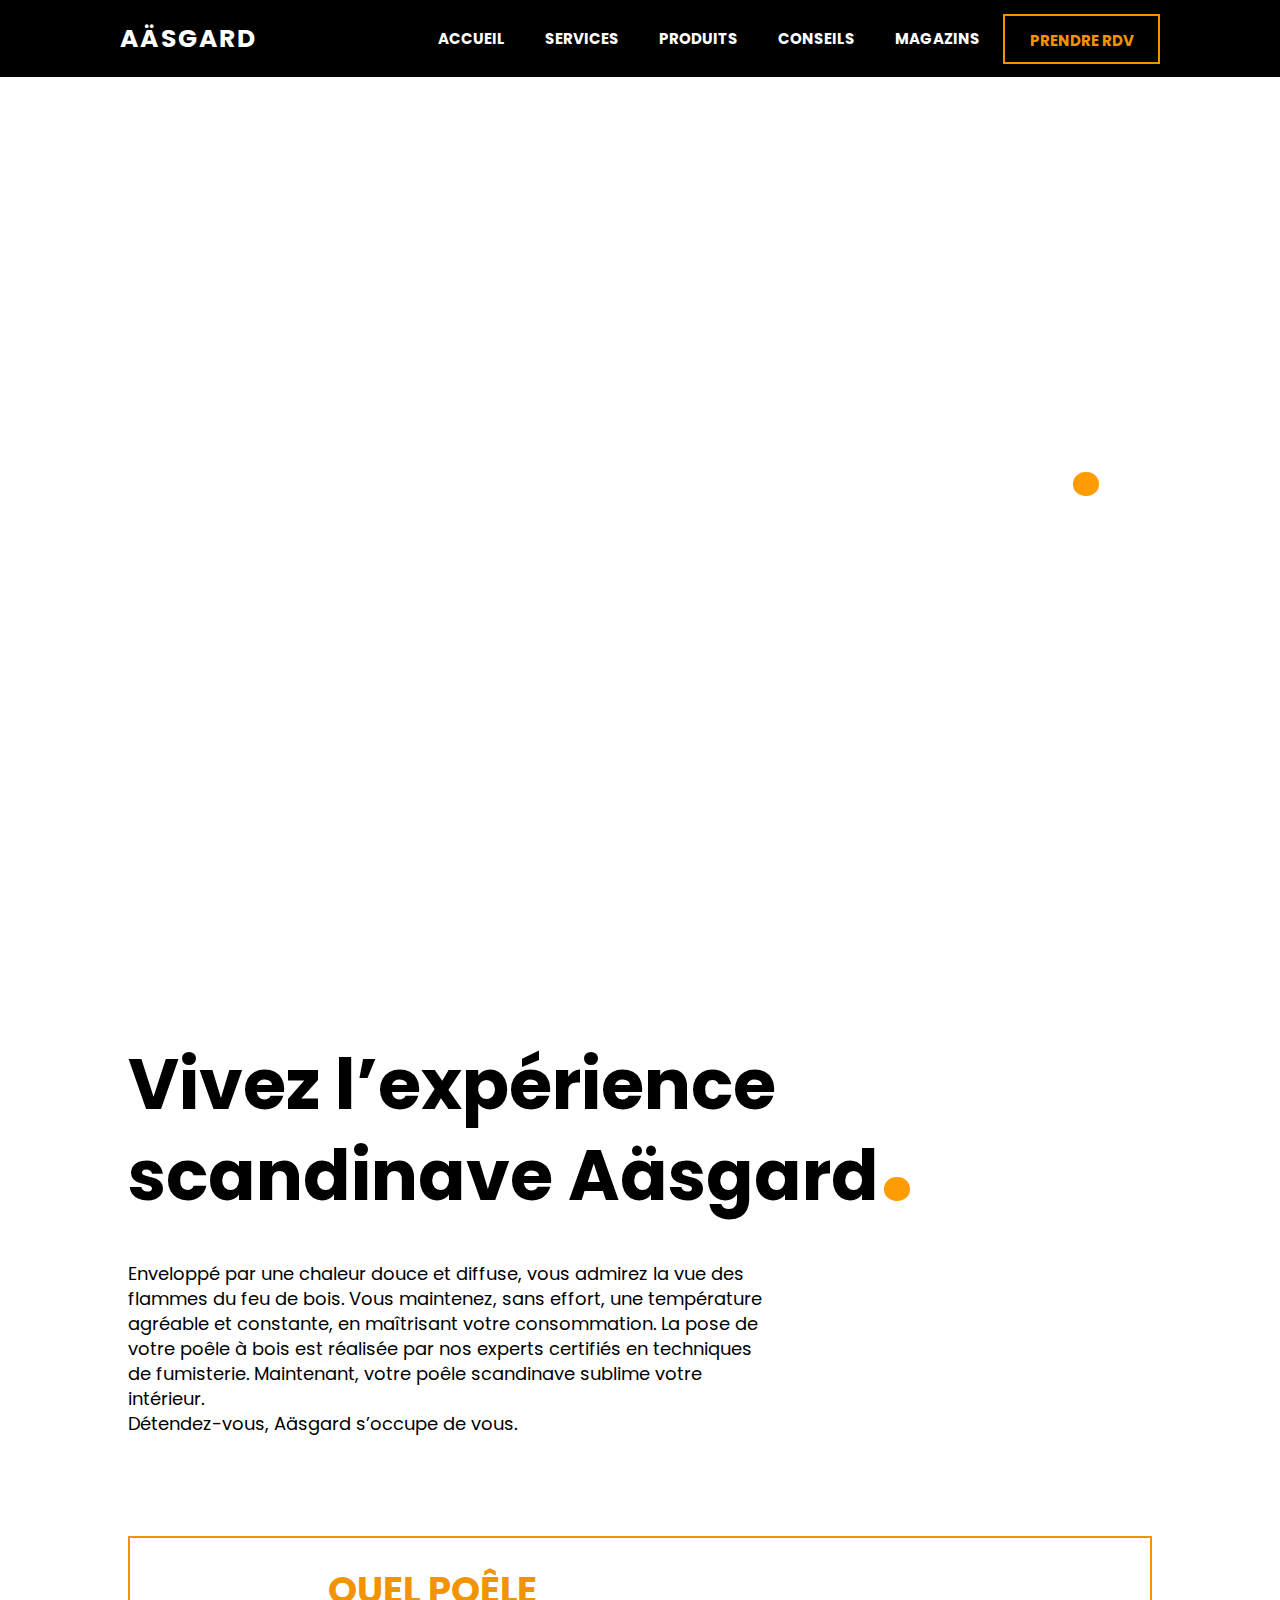
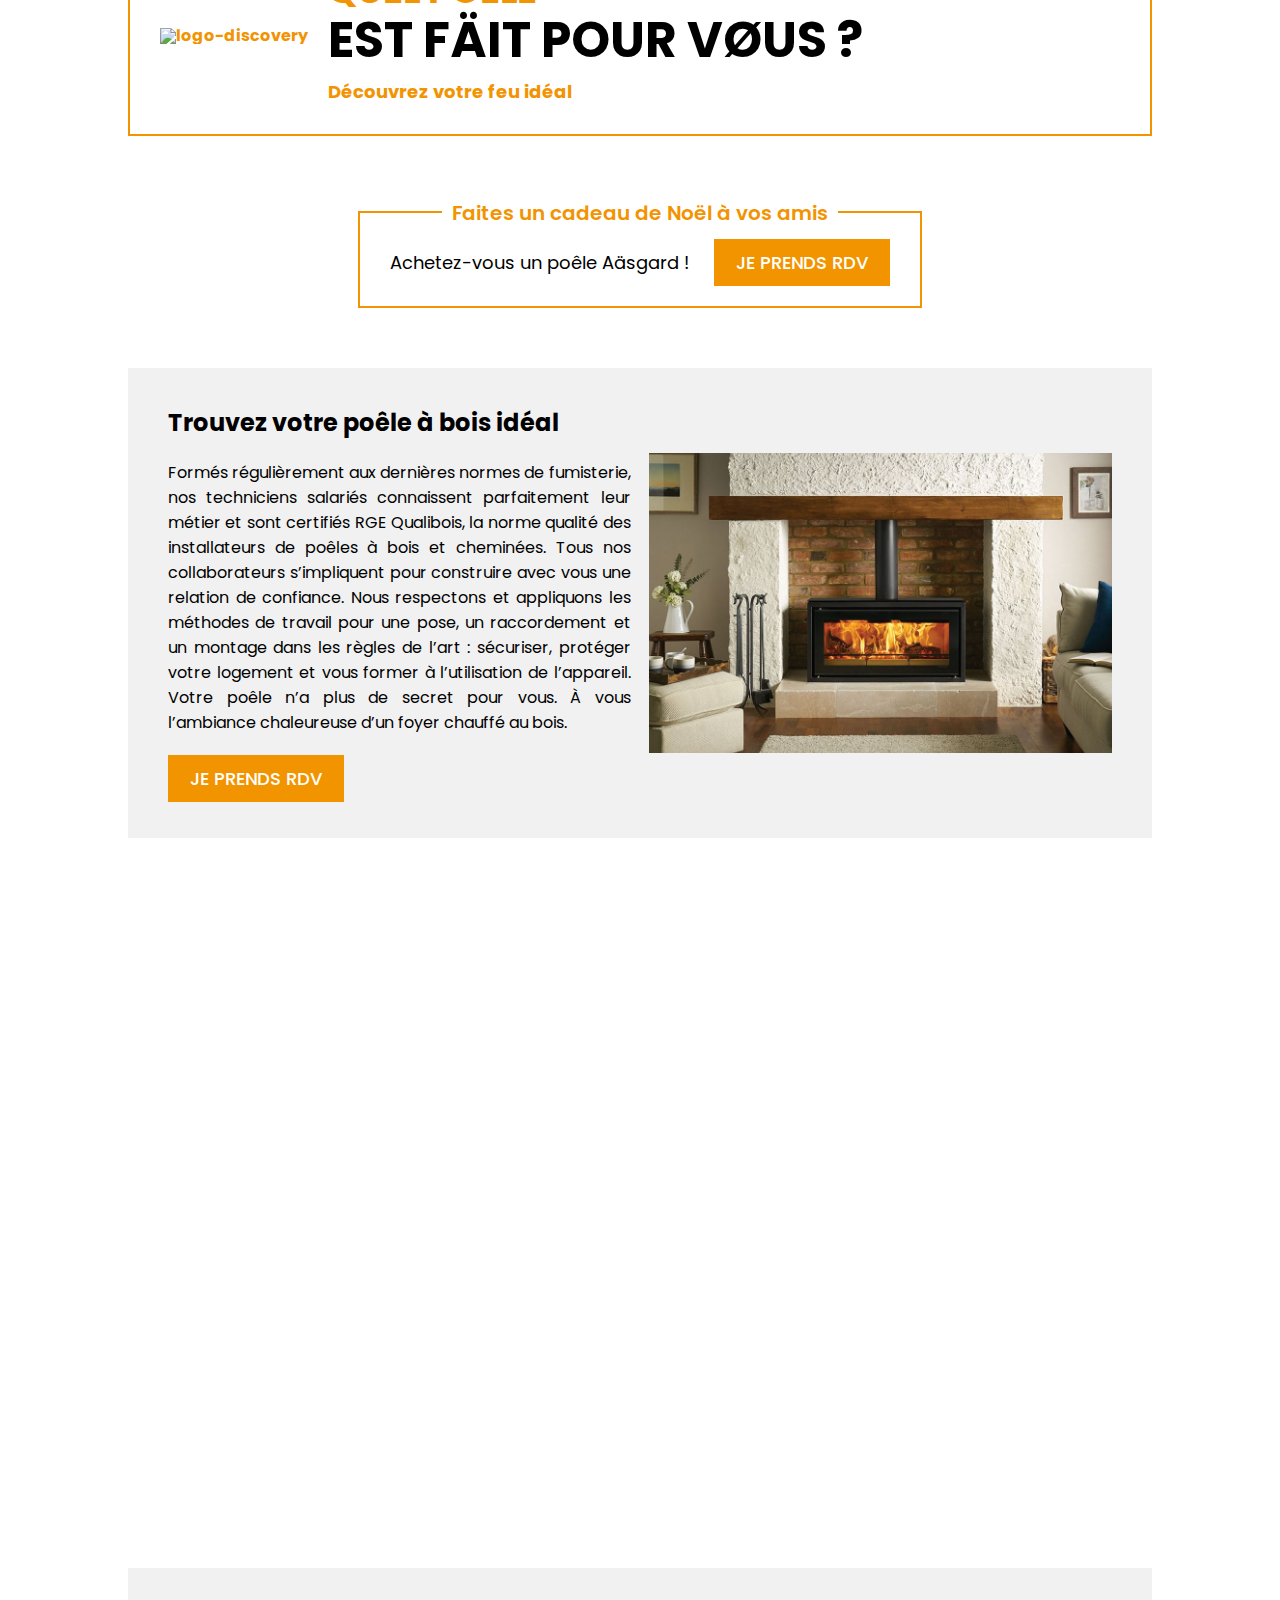
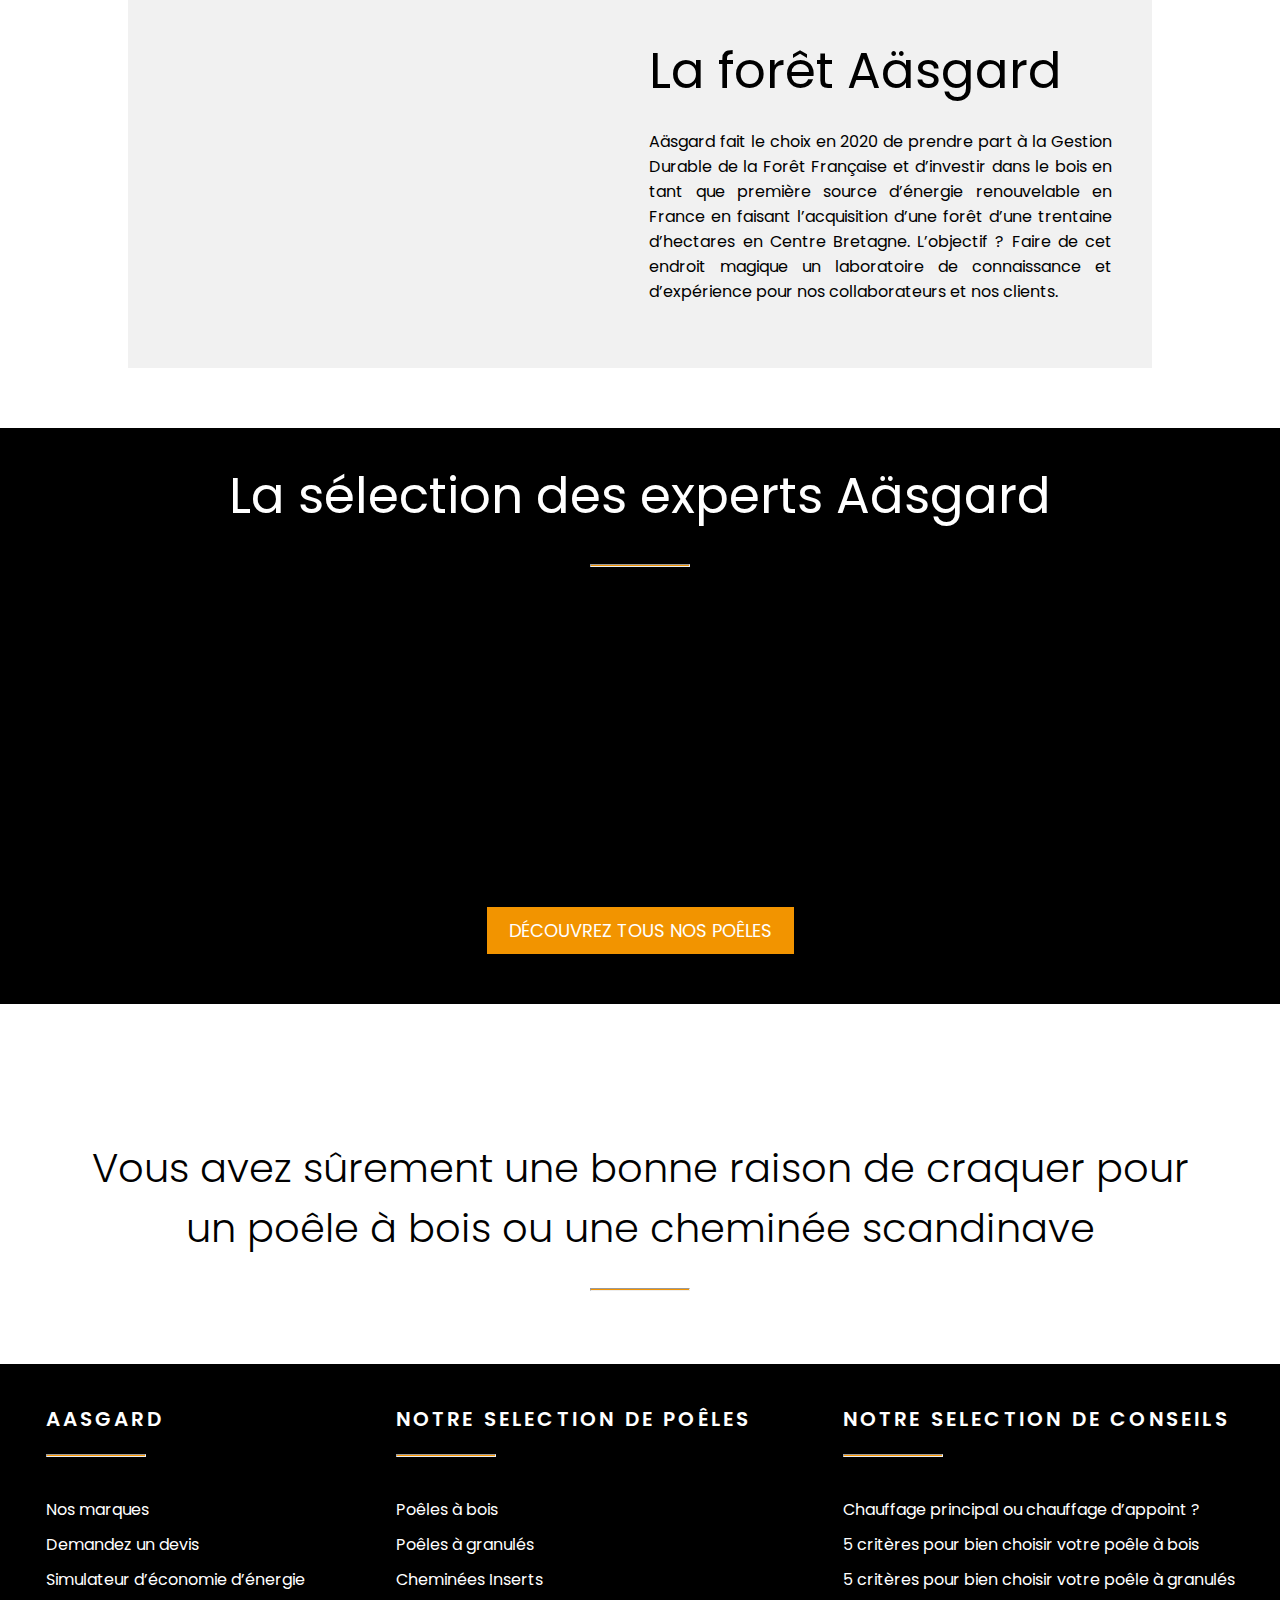
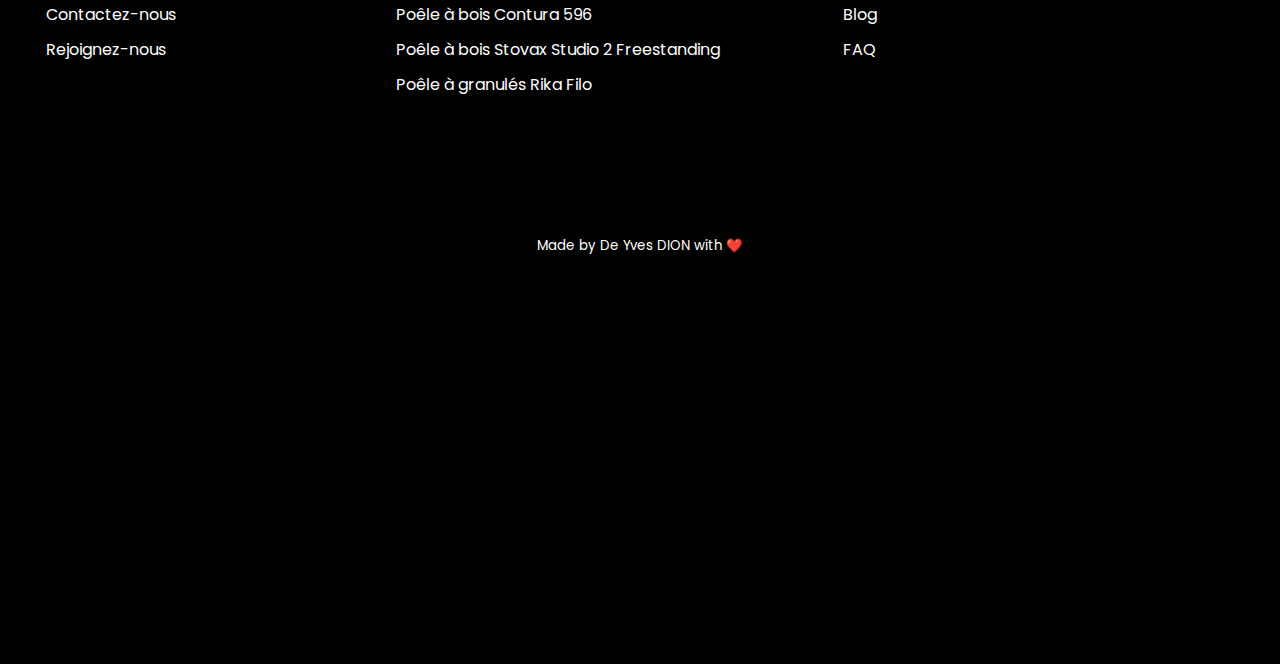
==== commit 7e194a63: "page product" ====
--- a/index.html
+++ b/index.html
@@ -4,23 +4,30 @@
         <meta charset="UTF-8" />
         <meta http-equiv="X-UA-Compatible" content="IE=edge" />
         <meta name="viewport" content="width=device-width, initial-scale=1.0" />
+        <!-- index style -->
         <link rel="stylesheet" href="./src/style/style.css" />
+        <!-- Menu style -->
+        <link rel="stylesheet" href="./menu/menu.css" />
+        <!-- Footer Style -->
+        <link rel="stylesheet" href="./footer/footer.css" />
         <link
             rel="shortcut icon"
             href="./asset/favicon-aasgard.png"
             type="image/x-icon"
         />
         <!-- Injection de la barre de navigation -->
-        <script src="https://code.jquery.com/jquery-2.2.4.min.js" 
-            integrity="sha256-BbhdlvQf/xTY9gja0Dq3HiwQF8LaCRTXxZKRutelT44=" 
-            crossorigin="anonymous">
+
+        <script
+            src="https://code.jquery.com/jquery-2.2.4.min.js"
+            integrity="sha256-BbhdlvQf/xTY9gja0Dq3HiwQF8LaCRTXxZKRutelT44="
+            crossorigin="anonymous"
+        ></script>
+        <script>
+            $(document).ready(() => {
+                $("#header").load("./menu/index.html");
+            });
         </script>
-        <script>
-        $(function(){
-            $('#header').load("./menu/index.html");
-        });
-        </script>
-        <title>Test d'intégration de la maquette du site de Aäsgard</title>
+        <title>Intégration de la maquette du site de Aäsgard</title>
     </head>
     <body>
         <!------------------------------------------ Header ----------------------------------------->
@@ -57,198 +64,186 @@
             </ul>
         </header> -->
         <div id="header"></div>
-       
+
         <main>
+            <!------------------------------------------ Overlay ----------------------------------------->
+            <div class="overlay">
+                <div class="popupBox">
+                    <div class="popupMrg"></div>
+                    <div class="popupImg"></div>
+                    <div class="popupImgMobile">
+                        <h1 class="title">Vous hésitez ?</h1>
+                        <hr class="separator" />
+                        <div class="closeBtnMobile"></div>
+                    </div>
+                    <div class="popupTxt">
+                        <div class="closeBtnDesktop"></div>
+                        <div class="txtBox">
+                            <h1 class="title">Vous hésitez ?</h1>
+                            <hr class="separator" />
+                            <h2 class="subTitle">
+                                Prenez rendez-vous<br />
+                                en magasin !
+                            </h2>
+                            <p class="paragraph">
+                                Nos conseillers vous guideront<br />
+                                dans votre projet
+                            </p>
+                            <button class="btnRdv" type="submit">
+                                <a href="/rdv">je prends rdv</a>
+                            </button>
+                        </div>
+                    </div>
+                </div>
+            </div>
             <!------------------------------------------ Hero ----------------------------------------->
             <div class="hero">
                 <div class="presentation">
-                    <h1 class="title">LE POÊLE VENU <br>
-                        DU GRAND NORD</h1>
-                </div>
-                <!------------------------------------------ Overlay ----------------------------------------->
-                <div class="overlay">
-                    <div class="popupBox">
-                        <div class="popupMrg"></div>
-                        <div class="popupImg"></div>
-                        <div class="popupImgMobile">
-                            <h1 class="title">Vous hésitez ?</h1>
-                            <hr class="separator" />
-                            <div class="closeBtnMobile"></div>
-                        </div>
-                        <div class="popupTxt">
-                            <div class="closeBtnDesktop"></div>
-                            <div class="txtBox">
-                                <h1 class="title">Vous hésitez ?</h1>
-                                <hr class="separator" />
-                                <h2 class="subTitle">
-                                    Prenez rendez-vous<br>
-                                    en magasin !
-                                </h2>
-                                <p class="paragraph">
-                                    Nos conseillers vous guideront<br>
-                                    dans votre projet
-                                </p>
-                                <button class="btnRdv" type="submit">
-                                    je prends rdv
-                                </button>
-                            </div>
-                        </div>
-                    </div>
+                    <h1 class="title">
+                        LA VIE AU COIN DU FEU<span class="titleExpose">.</span>
+                    </h1>
                 </div>
             </div>
             <!------------------------------------------ Experience ----------------------------------------->
             <div class="experience">
-                <h2 class="title">Vivez l’expérience <br>
-                        scandinave Aäsgard</h2>
-                <p class="description">Enveloppé par une chaleur douce et diffuse, vous admirez la vue des flammes du feu de bois.
-                   Vous maintenez, sans effort, une température agréable et constante, en maîtrisant votre consommation.
-                   La pose de votre poêle à bois est réalisée par nos experts certifiés en techniques de fumisterie.
-                   Maintenant, votre poêle scandinave sublime votre intérieur.<br>
-                   Détendez-vous, Aäsgard s’occupe de vous.</p>
+                <div class="experience-container">
+                    <h2 class="title">
+                        Vivez l’expérience<br />
+                        scandinave Aäsgard<span class="titleExpose">.</span>
+                    </h2>
+                    <div class="float-img"></div>
+                    <p class="description">
+                        Enveloppé par une chaleur douce et diffuse, vous admirez
+                        la vue des flammes du feu de bois. Vous maintenez, sans
+                        effort, une température agréable et constante, en
+                        maîtrisant votre consommation. La pose de votre poêle à
+                        bois est réalisée par nos experts certifiés en
+                        techniques de fumisterie. Maintenant, votre poêle
+                        scandinave sublime votre intérieur.<br />
+                        Détendez-vous, Aäsgard s’occupe de vous.
+                    </p>
+                </div>
             </div>
             <!------------------------------------------ Discovery ----------------------------------------->
             <div class="discovery">
                 <div class="img">
-                    <img src="./asset/logo-discovery.png" alt="logo-discovery">
+                    <img
+                        src="./asset/logo-discovery.png"
+                        alt="logo-discovery"
+                    />
                 </div>
                 <div class="content">
                     <div class="h1">Quel poêle</div>
                     <div class="h2">Est fäit pour vØus&nbsp;?</div>
                     <div class="txt">Découvrez votre feu idéal</div>
                 </div>
-
             </div>
             <!------------------------------------------ Gift ----------------------------------------->
             <div class="gift">
                 <div class="gift__wrapper">
                     <div class="title">
                         <div class="inner">
-                           Faites un cadeau de Noël à vos amis 
-                        </div>
-                    </div>
-                    <div class="txt">
-                        Achetez-vous un poêle Aäsgard !
-                    </div>
+                            Faites un cadeau de Noël à vos amis
+                        </div>
+                    </div>
+                    <div class="txt">Achetez-vous un poêle Aäsgard !</div>
                     <button class="btn" type="button">Je prends RDV</button>
                 </div>
             </div>
             <!------------------------------------------ Slide ----------------------------------------->
             <div class="slide">
-                    <div class="container">
-                        <div class="title">
-                            <h2>Trouvez votre poêle à bois idéal</h2>
-                            <div class="txt">
-                                <p>
-                                    Formés régulièrement aux dernières normes de fumisterie, nos techniciens salariés connaissent 
-                                    parfaitement leur métier et sont certifiés RGE Qualibois, 
-                                    la norme qualité des installateurs de poêles à bois et cheminées. 
-                                    Tous nos collaborateurs s’impliquent pour construire avec vous une relation de confiance. 
-                                    Nous respectons et appliquons les méthodes de travail pour une pose, un raccordement 
-                                    et un montage dans les règles de l’art : sécuriser, protéger votre logement et vous 
-                                    former à l’utilisation de l’appareil. Votre poêle n’a plus de secret pour vous. 
-                                    À vous l’ambiance chaleureuse d’un foyer chauffé au bois.
-                                </p>
-                            </div>
-                            <div class="btn__section">
-                                <button class="btn" type="button">Je prends RDV</button>
-                            </div>
-                        </div>
-                    </div>
-                    <div class="img">
-                    </div>
-                </div>
-                <!------------------------------------------ Parallax ----------------------------------------->
-                <div class="parallax">
-                </div>
-                <!------------------------------------------ Video ----------------------------------------->
-                <div class="video">
-                    <div class="videoYtb"> 
-                        <embed style="height: 100%; width:100%" src="https://www.youtube.com/embed/bnU12Z9dxX0">
-                    </div>
-                    <div class="container">
-                         <div class="title">
-                            <h2>La forêt Aäsgard</h2>
-                            <div class="txt">
-                                <p>
-                                  Aäsgard fait le choix en 2020 de prendre part à la Gestion 
-                                  Durable de la Forêt Française et d’investir dans le bois en 
-                                  tant que première source d’énergie renouvelable en France en 
-                                  faisant l’acquisition d’une forêt d’une trentaine d’hectares en Centre Bretagne. 
-                                  L’objectif ? Faire de cet endroit magique un laboratoire de connaissance 
-                                  et d’expérience pour nos collaborateurs et nos clients.
-                                </p>
-                            </div>
-                        </div>
-                    </div>
-                </div>
-                 <!------------------------------------------ Carousel ----------------------------------------->
-                 <div class="carousel">
-                     <h2 class="title">La sélection des experts Aäsgard</h2>
-                     <hr class="separator">
-                     <div class="container">
-                        <div class="img1"></div>
-                        <div class="img2"></div>
-                        <div class="img3"></div>
-                        <div class="img4"></div>
-                     </div>
-                    <div class="btn__section">
-                                <button class="btn" type="button">Découvrez tous nos poêles</button>
-                    </div>
-                 </div>
-                   <!------------------------------------------ Question ----------------------------------------->
-                   <div class="question">
-                       <h2 class="txt">
-                           Vous avez sûrement une bonne raison de craquer 
-                           pour un poêle à bois ou une cheminée scandinave
-                       </h2>
-                       <hr class="separator"/>
-                   </div>
+                <div class="container">
+                    <div class="title">
+                        <h2>Trouvez votre poêle à bois idéal</h2>
+                        <div class="txt">
+                            <p>
+                                Formés régulièrement aux dernières normes de
+                                fumisterie, nos techniciens salariés connaissent
+                                parfaitement leur métier et sont certifiés RGE
+                                Qualibois, la norme qualité des installateurs de
+                                poêles à bois et cheminées. Tous nos
+                                collaborateurs s’impliquent pour construire avec
+                                vous une relation de confiance. Nous respectons
+                                et appliquons les méthodes de travail pour une
+                                pose, un raccordement et un montage dans les
+                                règles de l’art : sécuriser, protéger votre
+                                logement et vous former à l’utilisation de
+                                l’appareil. Votre poêle n’a plus de secret pour
+                                vous. À vous l’ambiance chaleureuse d’un foyer
+                                chauffé au bois.
+                            </p>
+                        </div>
+                        <div class="btn__section">
+                            <button class="btn" type="button">
+                                Je prends RDV
+                            </button>
+                        </div>
+                    </div>
+                </div>
+                <div class="img"></div>
+            </div>
+            <!------------------------------------------ Parallax ----------------------------------------->
+            <div class="parallax"></div>
+            <!------------------------------------------ Video ----------------------------------------->
+            <div class="video">
+                <div class="videoYtb">
+                    <embed
+                        style="height: 100%; width: 100%"
+                        src="https://www.youtube.com/embed/bnU12Z9dxX0"
+                    />
+                </div>
+                <div class="container">
+                    <div class="title">
+                        <h2>La forêt Aäsgard</h2>
+                        <div class="txt">
+                            <p>
+                                Aäsgard fait le choix en 2020 de prendre part à
+                                la Gestion Durable de la Forêt Française et
+                                d’investir dans le bois en tant que première
+                                source d’énergie renouvelable en France en
+                                faisant l’acquisition d’une forêt d’une
+                                trentaine d’hectares en Centre Bretagne.
+                                L’objectif ? Faire de cet endroit magique un
+                                laboratoire de connaissance et d’expérience pour
+                                nos collaborateurs et nos clients.
+                            </p>
+                        </div>
+                    </div>
+                </div>
+            </div>
+            <!------------------------------------------ Carousel ----------------------------------------->
+            <div class="carousel">
+                <h2 class="title">La sélection des experts Aäsgard</h2>
+                <hr class="separator" />
+                <div class="container">
+                    <div class="img1"></div>
+                    <div class="img2"></div>
+                    <div class="img3"></div>
+                    <div class="img4"></div>
+                </div>
+                <div class="btn__section">
+                    <button class="btn" type="button">
+                        Découvrez tous nos poêles
+                    </button>
+                </div>
+            </div>
+            <!------------------------------------------ Question ----------------------------------------->
+            <div class="question">
+                <h2 class="txt">
+                    Vous avez sûrement une bonne raison de craquer pour un poêle
+                    à bois ou une cheminée scandinave
+                </h2>
+                <hr class="separator" />
+            </div>
         </main>
-        <footer>
-            <div class="container">
-                <div class="wrapper">
-                    <h2>Aasgard</h2>
-                    <hr class="separator">
-                      <ul class="item__wrapper">
-                        <li><a href="#">Nos marques</a></li>
-                        <li><a href="#">Demandez un devis</a></li>
-                        <li><a href="#">Simulateur d’économie d’énergie</a></li>
-                        <li><a href="#">Contactez-nous</a></li>
-                        <li><a href="#">Rejoignez-nous</a></li>
-                    </ul>
-                </div>
-                <div class="wrapper">
-                    <h2>Notre selection de poêles</h2>
-                    <hr class="separator">
-                      <ul class="item__wrapper">
-                        <li><a href="#">Poêles à bois</a></li>
-                        <li><a href="#">Poêles à granulés</a></li>
-                        <li><a href="#">Cheminées Inserts</a></li>
-                        <li><a href="#">Poêle à bois Contura 596</a></li>
-                        <li><a href="#">Poêle à bois Stovax Studio 2 Freestanding</a></li>
-                        <li><a href="#">Poêle à granulés Rika Filo</a></li>
-                    </ul>
-                </div>
-                <div class="wrapper">
-                    <h2>Notre selection de conseils</h2>
-                    <hr class="separator">
-                    <ul class="item__wrapper">
-                        <li><a href="#">Chauffage principal ou chauffage d’appoint ?</a></li>
-                        <li><a href="#">5 critères pour bien choisir votre poêle à bois</li>
-                        <li><a href="#">5 critères pour bien choisir votre poêle à granulés</a></li>
-                        <li><a href="#">Blog</a></li>
-                        <li><a href="#">FAQ</a></li>
-                    </ul>
-                </div>
-            </div>
-            <div class="social">
-                <div class="logo">
-                </div>
-                <div class="icon">
-                    <small>Made by De Yves DION with ❤️</small>
-                </div>
-            </div>
-        </footer>
+        <!-- Injection du footer -->
+        <script>
+            $(document).ready(() => {
+                $("#footer").load("./footer/index.html");
+            });
+        </script>
+        <!-- footer -->
+        <div id="footer"></div>
 
         <script src="./src/js/script.js"></script>
     </body>
--- a/src/style/style.css
+++ b/src/style/style.css
@@ -1,183 +1,90 @@
-/* Font */
-@import url('https://fonts.googleapis.com/css2?family=Poppins:wght@100;400;700&display=swap');
-
-/* Reset Style */
-
-* {
-    margin: 0;
-    padding: 0;
-    box-sizing: border-box;
-    text-decoration: none;
-    list-style: none;
-    background-repeat: no-repeat;
-    font-family: 'Poppins', "sans-serif";
-}
-
-/* NavBar Style */
-header {
-    position: fixed;
-    top: 0;
-    left: 0;
-    width: 100%;
-    height: 77px;
-    align-items: center;
-    padding: 0 80px;
-    display: flex;
-    justify-content: space-around;
-    background: #000000;
-    transition: 1.5s;
-    z-index: 1000;
-}
-
-header .logo {
-    color: #FFFFFF;
-    font-size: 25px;
-    letter-spacing: 2px;
-    text-transform: uppercase;
-    font-weight: bold;
-}
-
-header ul {
-    position: relative;
-    display: flex;
-}
-
-header.sticky {
-    background-color: #FFFFFF;
-    box-shadow: 0 5px 20px #f3dab4;
-}
-
-header.sticky .logo {
-    color: #000000;
-}
-
-header.sticky ul li a {
-    color: #000000;
-}
-
-
-
-/* loGoMobile Style */
-header ul li .logoMobile,
-.logoMobileImg {
-    display: none;
-}
-
-header ul li a {
-    color: #FFFFFF;
-    font-size: 15px;
-    height: 50px;
-    position: relative;
-    line-height: 50px;
-    text-transform: uppercase;
-    font-weight: bold;
-    padding: 0 20px;
-    display: block;
-}
-
-header ul li a:hover {
-    background-color: #F29301;
-}
-
-header ul .rdvBlock {
-    width: 160px;
-}
-
-header ul li .rdv {
-    color: #F29301;
-    height: 50px;
-    line-height: 50px;
-    text-align: center;
-    margin-left: 3px;
-    border: 2px solid #F29301;
-    background: #000000;
-    opacity: 1;
-}
-
-header ul li .rdv:hover {
-    border: 2px solid #F29301;
-    color: #F29301;
-    background: #FFFFFF;
-}
-
-header.sticky ul li .rdv {
-    color: #FFFFFF
-}
-
-header.sticky ul li .rdv:hover {
-    color: #000000;
-}
-
-
 /*---------------------------------- Hero Style ------------------------------ */
 
 main .hero {
     height: 100vh;
     width: 100%;
-    background-image: url('../../asset/hero.jpg');
+    text-align: center;
+    background-image: url('../../asset/Accueil_Cover.jpg');
     background-position: center;
     background-size: cover;
+    background-attachment: fixed;
     display: flex;
     flex-direction: column;
     justify-content: center;
-    align-items: flex-start;
 }
 
 .hero .presentation .title {
     font-size: 80px;
     color: #FFFFFF;
-    font-weight: lighter;
-    margin-left: 150px;
-}
-
-.hero .presentation .title::after {
+    font-weight: bold;
+}
+
+.titleExpose {
+    color: #fe9c02;
+    font-size: 130px;
+}
+
+/* .hero .presentation .title::after {
     position: absolute;
     background-image: url("../../asset/slider.png");
     background-size: 280px 700px;
     display: inline-block;
     width: 280px;
     height: 700px;
-    top: 347px;
+    top: 750px;
     right: 150px;
     content: "";
-}
+    animation-name: show;
+    animation-duration: 3s;
+    animation-delay: 3s;
+    animation-fill-mode: both;
+} */
 
 /*------------------------------- Experience Style ---------------------------------*/
 .experience {
-    margin-top: 100px;
-    margin: 150px;
-    height: 300px;
-
+    width: 100%;
+    padding: 100px 0px;
+}
+
+.experience .experience-container {
+    width: 80%;
+    margin: 0 auto;
 }
 
 .experience .title {
-    font-size: 40px;
-    font-weight: 100;
-    line-height: 48px
-}
-
-.experience .title::after {
-    content: '';
-    display: block;
-    width: 50px;
-    height: 2px;
-    background: #f29400;
-    margin-top: 10px;
-    margin-bottom: 20px;
+    text-align: left;
+    font-size: 70px;
+    font-weight: bold;
+    line-height: 70px;
+    margin: 50px 0px;
+}
+
+.float-img.show-img {
+    position: absolute;
+    background-image: url("../../asset/slider.png");
+    background-size: 280px 700px;
+    display: inline-block;
+    width: 266px;
+    height: 700px;
+    top: 750px;
+    right: 25px;
+    animation-name: show;
+    animation-duration: 4s;
+    animation-fill-mode: both;
 }
 
 .experience .description {
-    font-size: 14px;
+    font-size: 18px;
     font-weight: 400;
     line-height: 25px;
-    width: 500px;
+    width: 650px;
     text-align: left;
 }
 
 /*------------------------------- discovery Style ---------------------------------*/
 .discovery {
     height: 200px;
-    width: 90%;
+    width: 80%;
     margin: 0 auto;
     border: 2px solid #f29400;
     font-weight: 700;
@@ -217,11 +124,9 @@
 }
 
 .discovery .content .txt {
-    font-size: 19px;
-    margin-top: 14px;
-}
-
-
+    font-size: 18px;
+    margin-top: 18px;
+}
 
 /*------------------------------- Gift Style ---------------------------------*/
 .gift {
@@ -264,7 +169,7 @@
 }
 
 .gift__wrapper .txt {
-    font-size: 22px;
+    font-size: 18px;
     line-height: 1.3;
     display: inline-block;
     margin-right: 20px;
@@ -291,8 +196,8 @@
 
 /*-------------------------------Slide Style ---------------------------------*/
 .slide {
-    height: 400px;
-    width: 90%;
+    height: 470px;
+    width: 80%;
     margin: 0 auto;
     padding: 40px;
     background-color: #F1F1F1;
@@ -353,7 +258,7 @@
 /*------------------------------- Video Style ---------------------------------*/
 .video {
     height: 400px;
-    width: 90%;
+    width: 80%;
     margin: 0 auto;
     padding: 40px;
     background-color: #F1F1F1;
@@ -377,28 +282,28 @@
 .video .container h2 {
     margin-bottom: 20px;
     font-size: 50px;
-    font-weight: 100;
+    font-weight: 400;
 }
 
 /*------------------------------- Carousel Style ---------------------------------*/
 
 .carousel {
     width: 100%;
-    height: 100vh;
+    height: auto;
     margin: 60px 0;
+    padding: 30px 0px;
     background-color: #000000;
 }
 
 .carousel .title {
     font-size: 50px;
-    font-weight: 100;
+    font-weight: 400;
     text-align: center;
-    padding-top: 30px;
     color: #FFFFFF;
 }
 
 .carousel .separator {
-    width: 70px;
+    width: 100px;
     height: 3px;
     background-color: #F29301;
     margin: 0 auto;
@@ -447,15 +352,12 @@
 .carousel .btn__section .btn {
     padding: 8px 20px;
     border: solid 2px #f29400;
-    margin-top: 20px;
+    margin: 20px 0px;
     background: #f29400;
     color: #FFFFFF;
-    text-align: center;
     text-transform: uppercase;
-    font-weight: 500;
     font-size: 18px;
     cursor: pointer;
-    white-space: nowrap;
 }
 
 .carousel .btn__section .btn:hover {
@@ -476,13 +378,12 @@
 
 .question .txt {
     font-size: 40px;
-    font-weight: 100;
-    line-height: 48px;
+    font-weight: 350;
     text-align: center;
 }
 
 .question .separator {
-    width: 70px;
+    width: 100px;
     height: 3px;
     background-color: #F29301;
     margin: 0 auto;
@@ -602,6 +503,14 @@
     background: transparent url('../../asset/icon-close-desktop.svg');
 }
 
+.popupTxt .btnRdv a {
+    color: #f29301;
+}
+
+.popupTxt .btnRdv:hover a {
+    color: #fff;
+}
+
 .txtBox .title {
     font-size: 20px;
     line-height: 30px;
@@ -847,6 +756,141 @@
         color: #FFFFFF;
     }
 
+    /* Hero */
+    .hero .presentation {
+        width: 100%;
+        text-align: center;
+    }
+
+    .hero .presentation .title {
+        font-size: 32px;
+    }
+
+    .titleExpose {
+        font-size: 70px;
+    }
+
+    /* Experience */
+    .experience {
+        padding: 0;
+    }
+
+    .experience .experience-container {
+        width: 90%;
+    }
+
+    .experience .experience-container .title {
+        font-size: 32px;
+        line-height: 38px;
+        margin: 50px 0px 43px 0;
+    }
+
+    .experience .experience-container .title br {
+        display: inline;
+    }
+
+    .experience .experience-container .float-img {
+        display: none;
+    }
+
+    .experience .experience-container .description {
+        width: 90%;
+    }
+
+    /* Experience */
+    .discovery {
+        display: none;
+
+    }
+
+    /* Gift */
+    .gift__wrapper {
+        max-width: 90%;
+        margin: 0;
+    }
+
+    .gift__wrapper .title {
+        font-size: 16px
+    }
+
+    .gift__wrapper .txt {
+        margin: 0;
+    }
+
+    .gift__wrapper .btn {
+        margin-top: 10px;
+    }
+
+    /* Slide */
+    .slide {
+        width: 100%;
+        height: auto;
+        margin: 60px 0;
+        padding: 20px;
+        flex-direction: column;
+    }
+
+    .slide .container,
+    .video .container {
+        width: 90%;
+        text-align: initial;
+    }
+
+    .slide .container h2 {
+        margin-top: 20px;
+    }
+
+    .slide .img {
+        width: 90%;
+        margin: 28px 0;
+    }
+
+    /* Video */
+    .video {
+        width: 100%;
+        height: auto;
+        margin: 60px 0;
+        padding: 20px;
+        flex-direction: column-reverse;
+
+    }
+
+    .video .container h2 {
+        font-size: 40px;
+        margin-top: 20px;
+        font-weight: bold;
+    }
+
+    .video .videoYtb {
+        width: 90%;
+        margin: 30px 0;
+    }
+
+    /* Carousel */
+    .carousel {
+        margin-bottom: 0px;
+    }
+
+    .carousel .title {
+        font-size: 42px;
+        margin-bottom: 0px;
+    }
+
+    /* Question */
+    .question {
+        display: none;
+    }
+
+    /* Footer */
+    footer {
+        height: auto;
+        padding: 20px;
+    }
+
+    footer .container {
+        flex-direction: column;
+    }
+
 }
 
 /* ---------------- Media Query mode Landscape ------------------------ */
@@ -975,7 +1019,7 @@
         display: block;
         position: absolute;
         height: 3px;
-        width: 50px;
+        width: 70px;
         left: 30px;
         margin-top: 10px;
         background: #FFFFFF;
@@ -1031,4 +1075,23 @@
         color: #FFFFFF;
     }
 
+}
+
+/* Definition of show animation */
+@keyframes show {
+    0% {
+        transform: translateY(0%);
+        -webkit-transform: translateY(0%);
+        -moz-transform: translateY(0%);
+        -ms-transform: translateY(0%);
+        -o-transform: translateY(0%);
+    }
+
+    100% {
+        transform: translateY(-60.7%);
+        -webkit-transform: translateY(-60.7%);
+        -moz-transform: translateY(-60.7%);
+        -ms-transform: translateY(-60.7%);
+        -o-transform: translateY(-60.7%);
+    }
 }--- a/menu/menu.css
+++ b/menu/menu.css
@@ -0,0 +1,111 @@
+/* Font */
+@import url('https://fonts.googleapis.com/css2?family=Poppins:wght@100;400;700&display=swap');
+
+/* Reset Style */
+
+* {
+    margin: 0;
+    padding: 0;
+    box-sizing: border-box;
+    text-decoration: none;
+    list-style: none;
+    background-repeat: no-repeat;
+    font-family: 'Poppins', "sans-serif";
+}
+
+/* NavBar Style */
+header {
+    position: fixed;
+    top: 0;
+    left: 0;
+    width: 100%;
+    height: 77px;
+    align-items: center;
+    padding: 0 80px;
+    display: flex;
+    justify-content: space-around;
+    background: #000000;
+    transition: 1.5s;
+    z-index: 1000;
+}
+
+header .logo {
+    color: #FFFFFF;
+    font-size: 25px;
+    letter-spacing: 2px;
+    text-transform: uppercase;
+    font-weight: bold;
+}
+
+header ul {
+    position: relative;
+    display: flex;
+}
+
+header.sticky {
+    background-color: #FFFFFF;
+    box-shadow: 0 5px 20px #f3dab4;
+}
+
+header.sticky .logo {
+    color: #000000;
+}
+
+header.sticky ul li a {
+    color: #000000;
+}
+
+header.sticky .toggle {
+    background-color: #F29301;
+}
+
+/* loGoMobile Style */
+header ul li .logoMobile,
+.logoMobileImg {
+    display: none;
+}
+
+header ul li a {
+    color: #FFFFFF;
+    font-size: 15px;
+    height: 50px;
+    position: relative;
+    line-height: 50px;
+    text-transform: uppercase;
+    font-weight: bold;
+    padding: 0 20px;
+    display: block;
+}
+
+header ul li a:hover {
+    background-color: #F29301;
+}
+
+header ul .rdvBlock {
+    width: 160px;
+}
+
+header ul li .rdv {
+    color: #F29301;
+    height: 50px;
+    line-height: 50px;
+    text-align: center;
+    margin-left: 3px;
+    border: 2px solid #F29301;
+    background: #000000;
+    opacity: 1;
+}
+
+header ul li .rdv:hover {
+    border: 2px solid #F29301;
+    color: #F29301;
+    background: #FFFFFF;
+}
+
+header.sticky ul li .rdv {
+    color: #FFFFFF
+}
+
+header.sticky ul li .rdv:hover {
+    color: #000000;
+}--- a/footer/footer.css
+++ b/footer/footer.css
@@ -0,0 +1,67 @@
+/*------------------------------- Footer Style ---------------------------------*/
+
+footer {
+    height: 100vh;
+    width: 100%;
+    background-color: #000000;
+    background-image: url("../asset/Picto-Elan.svg");
+    background-size: 39%;
+    background-repeat: no-repeat;
+    background-position: bottom left;
+}
+
+footer .container {
+    display: flex;
+    flex-direction: row;
+    align-items: top;
+    justify-content: space-around;
+    padding-top: 40px;
+}
+
+footer .container .wrapper h2 {
+    color: #FFFFFF;
+    text-transform: uppercase;
+    font-size: 20px;
+    letter-spacing: .2rem;
+    font-weight: 600;
+}
+
+footer .container .wrapper .separator {
+    width: 100px;
+    height: 3px;
+    background-color: #ff9900;
+    margin-top: 20px
+}
+
+footer .container .wrapper .item__wrapper {
+    padding-top: 30px
+}
+
+footer .container .wrapper .item__wrapper li {
+    margin: 10px 0;
+}
+
+footer .container .wrapper .item__wrapper a {
+    color: #FFFFFF;
+}
+
+footer .social {
+    height: 200px;
+    display: flex;
+    padding: 50px 0;
+    align-items: center;
+    justify-content: space-between;
+    flex-direction: column;
+}
+
+footer .social .logo {
+    background-image: url("../asset/footer-logo.png");
+    height: 30px;
+    width: 250px;
+    background-repeat: no-repeat;
+    background-position: center;
+}
+
+footer .social .icon {
+    color: #FFFFFF
+}